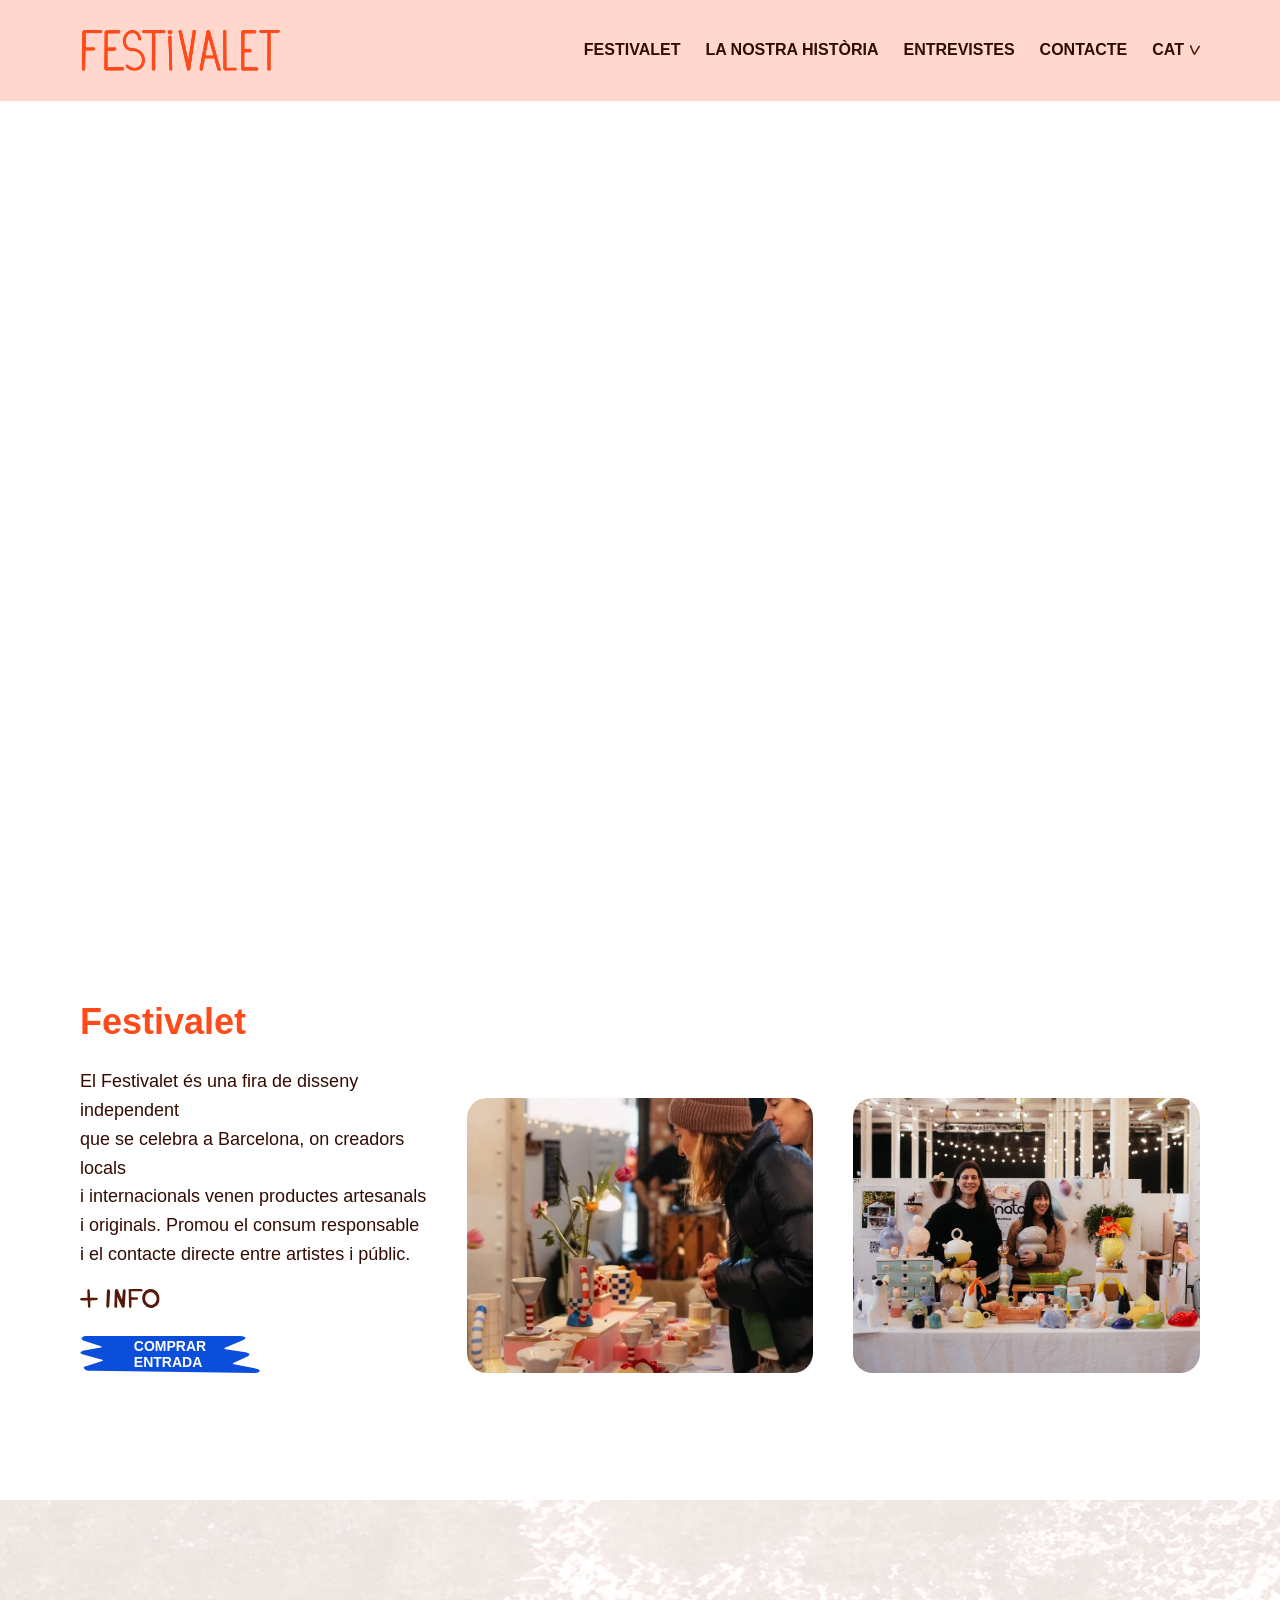
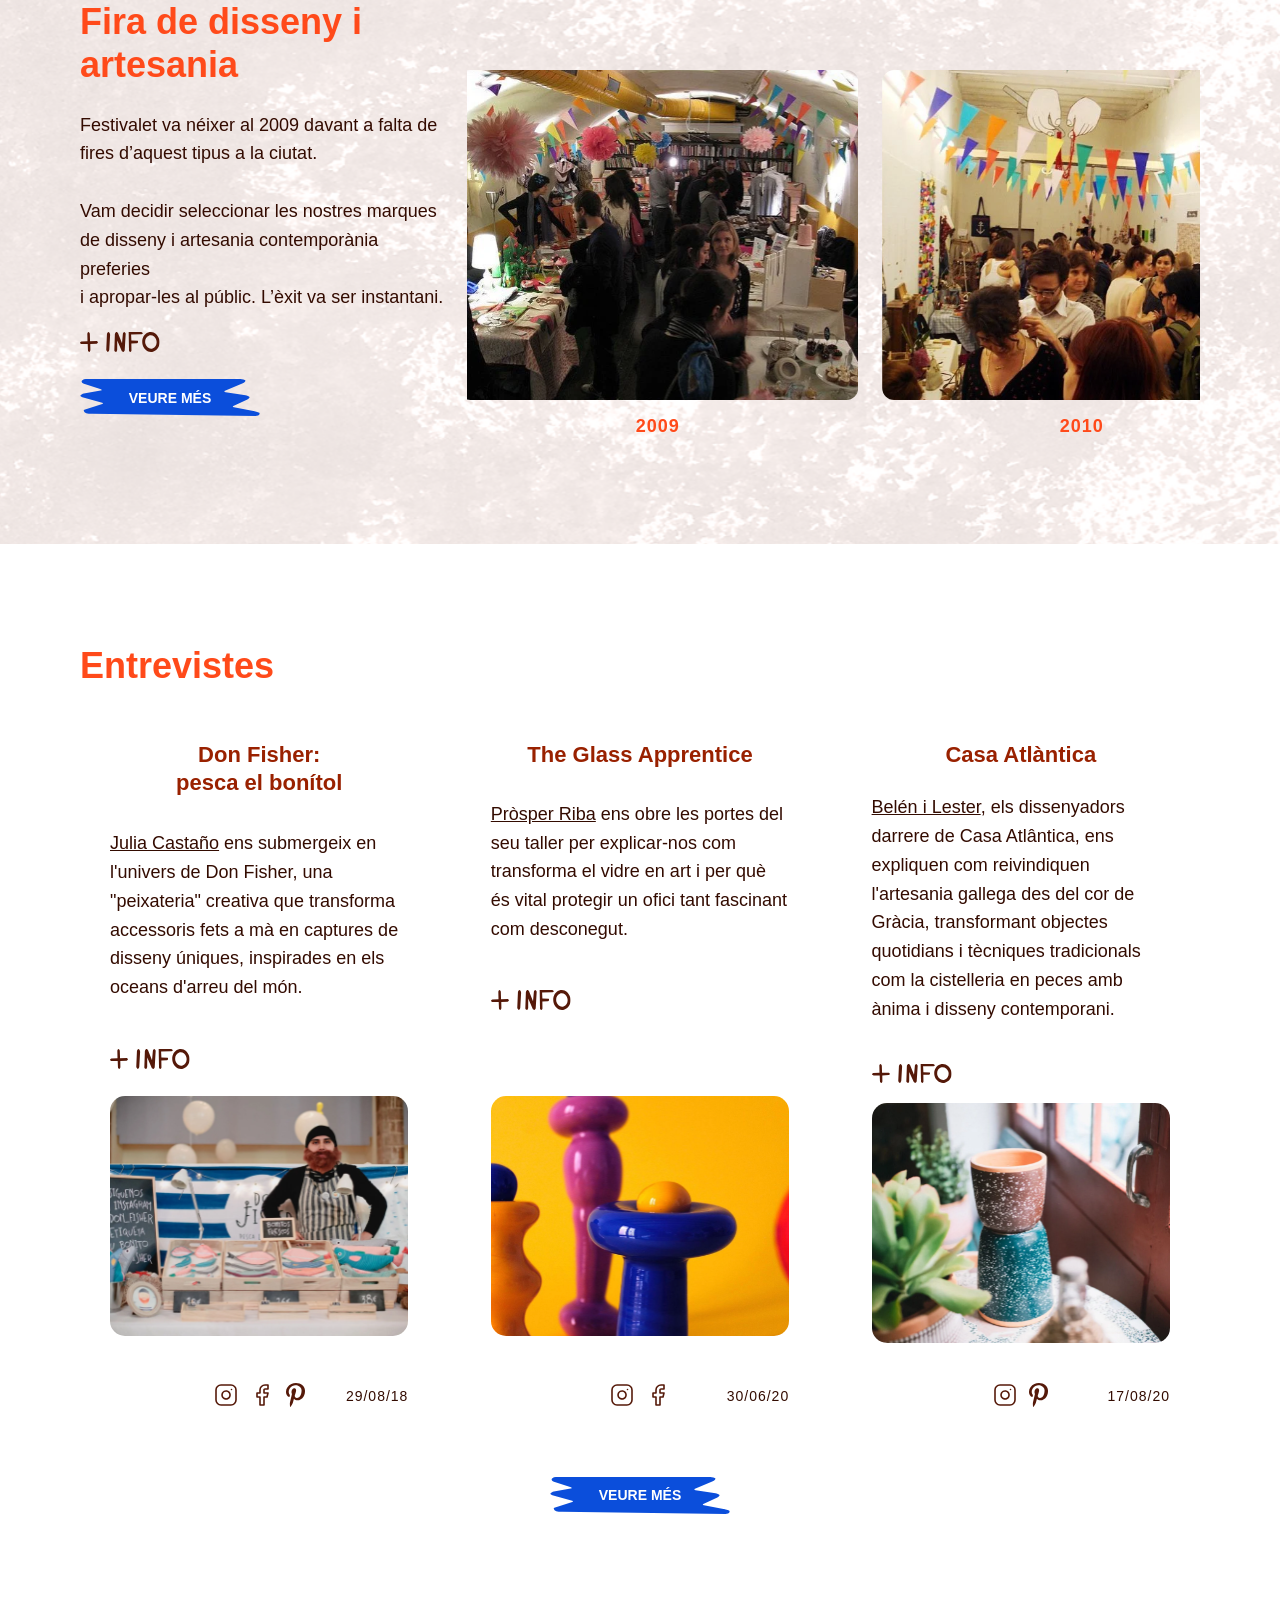
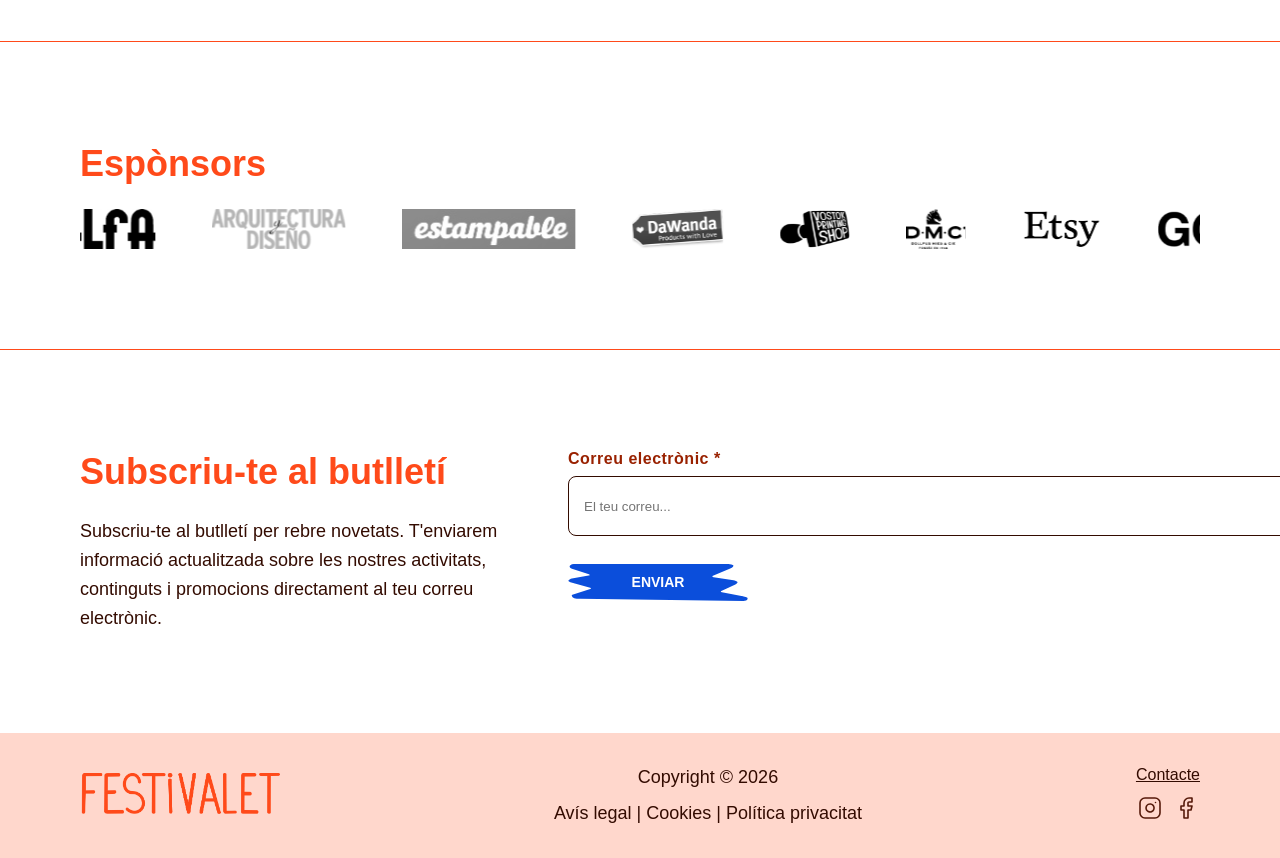
==== index.html @ 6e9b9a35 "web festivalet" ====
<!DOCTYPE html>
<html lang="ca">
   <head>
    <meta charset="UTF-8">
    <meta name="viewport" content="width=device-width, initial-scale=1.0">
    <meta name="description" content="Festivalet - Fira artesanal el 12 i 13 de desembre de 10h a 20h">
    <meta name="author" content="Carlota">
    <title>Festivalet I Del 12 i 13 de desembre de 10h a 20h </title>

    <link rel="icon" href="data:,">

    <link rel="canonical" href="https://www.festivalet.cat/">

    <meta property="og:title" content="Festivalet">

    <link rel="stylesheet" href="../css/home.css">
</head>

<body>

<!-- MENÚ -->
<header>

    <!-- LOGO -->
    <div class="logo">

        <a href="index.html">
            <img src="logo/logo.png" alt="Festivalet logo">
        </a>

    </div>

    <!-- NAV -->
    <nav>
        <!-- BOTÓ HAMBURGUESA -->
        <button class="menu-toggle">
            <span class="bar"></span>
            <span class="bar"></span>
            <span class="bar"></span>
        </button>
        <!-- MENÚ MÒBIL -->
        <div class="nav-mobil">
            <ul class="nav-list-mobil">
                <li>
                    <a href="html/festivalet.html">
                        FESTIVALET
                    </a>
                </li>
                <li>
                    <a href="html/historia.html">
                        LA NOSTRA HISTÒRIA
                    </a>
                </li>
                <li>
                    <a href="html/entrevistes.html">
                        ENTREVISTES
                    </a>
                </li>
                <li>
                    <a href="html/contacte.html">
                        CONTACTE
                    </a>
                </li>
            </ul>
        </div>

        <!-- MENÚ ORDINADOR -->
        <ul class="nav-list">
            <li>
                <a href="html/festivalet.html">
                    FESTIVALET
                </a>
            </li>
            <li>
                <a href="html/historia.html">
                    LA NOSTRA HISTÒRIA
                </a>
            </li>
            <li>
                <a href="html/entrevistes.html">
                    ENTREVISTES
                </a>
            </li>
            <li>
                <a href="html/contacte.html">
                    CONTACTE
                </a>
            </li>
            <!-- SELECTOR IDIOMA -->
            <li class="dropdown-idioma">
                <a href="javascript:void(0)" class="enllac-idioma">
                    CAT
                    <img
                        src="home/fletxa.svg"
                        class="mini-icona"
                        alt="Canviar idioma"
                    >
                </a>
                <ul class="submenu-idiomes">
                    <li>
                        <a href="html/index_es.html">
                            ESP
                        </a>
                    </li>
                    <li>
                        <a href="html/index_en.html">
                            ENG
                        </a>
                    </li>
                </ul>
            </li>
        </ul>
    </nav>
</header>

<!-- HERO -->

<section class="hero">
  <div class="video">
    <video autoplay muted loop playsinline>
      <source src="../video/ordinador.mp4" type="video/mp4">
    </video>
  </div>

  <div class="text-ordinador">
    <h1>Vine el 12 i 13 <br>de desembre <br>de 10 h a 20 h</h1>
  </div>
</section>


<!-- SECCIÓ FESTIVALET -->
<section class="festivalet">
    <div class="text">
        <h2>Festivalet</h2>
        <p>
            El Festivalet és una fira de disseny independent <br>que se celebra a Barcelona,
            on creadors locals <br>i internacionals venen productes artesanals <br>i originals.
            Promou el consum responsable <br>i el contacte directe entre artistes i públic.
        </p>
        
        <a href="historia.html">
            <img src="../icones/info.svg" alt="+ Info" class="info-icon">
        </a>
        
        <a href="entrevistes.html" class="btn-custom">
            COMPRAR <br>ENTRADA
        </a>
        
    </div>
    
    <div class="images js-festivalet-slider">
        <img src="../media/festivalet.svg" alt="Imatge 1">
        <img src="../media/festivalet_2.webp" alt="Imatge 2">
    </div>
</section>


<!-- /* HISTÒRIA */ -->

<section class="fira" style="background-image: url('../home/fons.png'); background-size: cover; background-position: center; background-repeat: no-repeat;">
    <div class="text">
        <h2>Fira de disseny i artesania</h2>

        <p>
        Festivalet va néixer al 2009 davant a falta de fires d’aquest tipus a la ciutat. 
        <br> <br>Vam decidir seleccionar les nostres marques <br>de disseny i artesania contemporània preferies
        <br>i apropar-les al públic. L’èxit va ser instantani.
        </p>

        <a href="historia.html">
            <img src="../icones/info.svg" alt="+ Info" class="info-icon">
        </a>
        
        <a href="entrevistes.html" class="btn-custom">
            VEURE MÉS
        </a>
    </div>

    <div class="images">
       <div class="fira-track">
        <figure>
            <img src="../historia/historia_1.svg">
            <figcaption>2009</figcaption>
        </figure>

        <figure>
            <img src="../historia/historia_2.svg">
            <figcaption>2010</figcaption>
        </figure>
        
        <figure>
            <img src="../historia/historia_3.svg">
            <figcaption>2011 — 2012</figcaption>
        </figure>
        
        <figure>
            <img src="../historia/historia_4.svg">
            <figcaption>2013</figcaption>
        </figure>
        
        <figure>
            <img src="../historia/historia_5.svg">
            <figcaption>2014 — 2015</figcaption>
        </figure>
        
         <figure>
            <img src="../historia/historia_6.svg">
            <figcaption>2016 — 2017</figcaption>
        </figure>
        <figure>
            <img src="../historia/historia_7.svg">
            <figcaption>2018</figcaption>
        </figure>
        <figure>
            <img src="../historia/historia_8.svg">
            <figcaption>2019</figcaption>
        </figure>
        <figure>
            <img src="../historia/historia_9.svg">
            <figcaption>2020 — 2023</figcaption>
        </figure>
        </div>
    </div>
</section>

<!-- ENTREVISTES -->
<section class="entrevistes">
    <h2>Entrevistes</h2>    
    <div class="cards-container">

        <article class="card">
            <sub class="year">Don Fisher: <br>pesca el bonítol</sub>
            <p><a href="https://don-fisher.com/es?srsltid=AfmBOoq7CBgdkfrNbg4PZojDFeu29qg-8HUx_3kTlOagucjtezflMll1" target="_blank" rel="noopener noreferrer">Julia Castaño</a> ens submergeix en l'univers de Don Fisher, una "peixateria" creativa que transforma accessoris fets a mà en captures de disseny úniques, inspirades en els oceans d'arreu del món.</p>
     
            <a href="error.html">
                <img src="../icones/info.svg" alt="+ Info" class="info-icon">
            </a>

            <img class="main-img" src="../entrevistes/imatge_1.svg" alt="Don Fisher">

            <div class="card-footer">
                <div class="social-icons">
                    <a href="https://www.instagram.com/don_fisher" target="_blank" rel="noopener noreferrer"><img src="../icones/instagram.svg" alt="Instagram"></a>
                    <a href="https://www.facebook.com/donfishershop" target="_blank" rel="noopener noreferrer"><img src="../icones/facebook.svg" alt="Facebook"></a>
                    <a href="https://es.pinterest.com/donfishershop/" target="_blank" rel="noopener noreferrer"><img src="../icones/pinterest.svg" alt="Pinterest"></a>
                </div>
                <span class="date">29/08/18</span>
            </div>
        </article>

        <article class="card card-mig">
            <sub class="year">The Glass Apprentice</sub>
            <p><a href="https://theglassapprentice.com/" target="_blank" rel="noopener noreferrer">Pròsper Riba</a> ens obre les portes del seu taller per explicar-nos com transforma el vidre en art i per què és vital protegir un ofici tant fascinant com desconegut.</p>
            
            <a href="error.html">
                <img src="../icones/info.svg" alt="+ Info" class="info-icon">
            </a>

            <img class="main-img" src="../entrevistes/imatge_2.svg" alt="The Glass Apprentice">
            
            <div class="card-footer">
                <div class="social-icons">
                    <a href="https://www.instagram.com/theglassapprentice/" target="_blank" rel="noopener noreferrer"><img src="../icones/instagram.svg" alt="Instagram"></a>
                    <a href="https://www.facebook.com/theglassapprentice" target="_blank" rel="noopener noreferrer"><img src="../icones/facebook.svg" alt="Facebook"></a>
                </div>
                <span class="date">30/06/20</span>
            </div>
        </article>

        <article class="card">
            <sub class="year">Casa Atlàntica</sub>
            <p><a href="https://casaatlantica.es/" target="_blank" rel="noopener noreferrer">Belén i Lester</a>, els dissenyadors darrere de Casa Atlântica, ens expliquen com reivindiquen l'artesania gallega des del cor de Gràcia, transformant objectes quotidians i tècniques tradicionals com la cistelleria en peces amb ànima i disseny contemporani.</p>
            
            <a href="error.html">
                <img src="../icones/info.svg" alt="+ Info" class="info-icon">
            </a>

            <img class="main-img" src="../entrevistes/imatge_3.svg" alt="Casa Atlàntica">
            
            <div class="card-footer">
                <div class="social-icons">
                    <a href="https://www.instagram.com/casaatlantica/" target="_blank" rel="noopener noreferrer"><img src="../icones/instagram.svg" alt="Instagram"></a>
                    <a href="https://es.pinterest.com/casa_atlantica/" target="_blank" rel="noopener noreferrer"><img src="../icones/pinterest.svg" alt="Pinterest"></a>
                </div>
                <span class="date">17/08/20</span>
            </div>
        </article>
        
    </div>
    
    <div class="carousel-dots"></div>
    
  <a href="entrevistes.html" class="wrapper-centrat boto-mig">
    VEURE MÉS
</a>

</section>


<!-- SPONSORS -->
<section class="sponsors">
    <h2>Espònsors</h2>
    <div class="sponsors-wrapper">
        <div class="logos">
            <img src="../esponsors/esponsors_1.svg">
            <img src="../esponsors/esponsors_2.svg">
            <img src="../esponsors/esponsors_3.svg">
            <img src="../esponsors/esponsors_4.svg">
            <img src="../esponsors/esponsors_5.svg">
            <img src="../esponsors/esponsors_6.svg">
            <img src="../esponsors/esponsors_7.svg">
            <img src="../esponsors/esponsors_8.svg">
            <img src="../esponsors/esponsors_9.svg">
            <img src="../esponsors/esponsors_10.svg">
            <img src="../esponsors/esponsors_11.svg">
            <img src="../esponsors/esponsors_12.svg">
            <img src="../esponsors/esponsors_13.svg">
            <img src="../esponsors/esponsors_14.svg">
            <img src="../esponsors/esponsors_15.svg">
            <img src="../esponsors/esponsors_16.svg">
            <img src="../esponsors/esponsors_17.svg">
        </div>
    </div>
</section>

<!-- NEWLETTER -->
<section class="newsletter">
    <div class="newsletter-left">
        <h2>Subscriu-te al butlletí</h2>
        <p>Subscriu-te al butlletí per rebre novetats. T'enviarem informació actualitzada sobre les nostres activitats, continguts i promocions directament al teu correu electrònic.</p>
    </div>
    
    <div class="newsletter-right">
        <form id="newsletterForm"> 
            <label for="emailInput">Correu electrònic *</label>
            <div class="form-row">
                <input type="email" id="emailInput" placeholder="El teu correu..." required>
                <button type="submit" class="btn-custom">ENVIAR</button>
            </div>
        </form>

        <p id="thankYouMessage" style="display:none;">
            Gràcies per subscriure-te!
        </p>
    </div>
</section>

<!-- FOTTER -->
<footer>
    <div class="footer-left">
        <a href="../index.html">
            <img src="../logo/logo.png" alt="Festivalet logo">
        </a>
    </div>

    <div class="footer-center">
        <p>Copyright © 2026</p>
        <p>
        <a href="error.html" class="footer-link">Avís legal</a> | 
        <a href="error.html" class="footer-link">Cookies</a> | 
        <a href="error.html" class="footer-link">Política privacitat</a>
    </p>
    </div>

    <div class="footer-right">
        <a href="contacte.html" class="footer-link">Contacte</a>
        <div class="social-icons">
            <a href="https://www.instagram.com/festivaletbcn/" target="_blank" rel="noopener noreferrer">
                <img src="../icones/instagram.svg" alt="Instagram">
            </a>
            <a href="https://www.facebook.com/festivalet" target="_blank" rel="noopener noreferrer">
                <img src="../icones/facebook.svg" alt="Facebook">
            </a>
        </div>
    </div>
</footer>
<script src="../jss/home.js"></script>
</body>
</html>
---- css/home.css ----
/* =========================================
   VARIABLES I CONFIGURACIÓ GENERAL
   ========================================= */
:root {
  --marro-fosc: #330B00;
  --taronja-viu: #FF4A1A;
  --blanc: #FFFFFF;
  --teula: #992100;
  --carn-clar: #FFD7CC;
  --blau-electric: #0B4EDB;
  --blau-clar: #CFDDFC;
}

* {
  margin: 0;
  padding: 0;
  box-sizing: border-box;
}

html,
body {
  width: 100%;
  overflow-x: hidden;
}

body {
  font-family: 'Montserrat', sans-serif;
}

.btn-custom {
  width: 180px;
  height: 52px;
  margin-top: 20px;
  margin-bottom: 20px;
  background-image: url("../icones/boto.svg");
  background-size: contain;
  background-position: center;
  background-repeat: no-repeat;
  border: none;
  background-color: transparent;
  display: flex;
  align-items: center;
  justify-content: center;
  color: white;
  font-size: 14px;
  font-weight: 700;
  text-decoration: none;
  cursor: pointer;
  transition: transform 0.3s ease,
              opacity 0.3s ease,
              filter 0.3s ease;
}

.info-icon {
  width: 80px;
  height: auto;
  margin-top: 20px;
  margin-bottom: 20px;
  display: block;
  cursor: pointer;
  transition: transform 0.3s ease,
              opacity 0.3s ease,
              filter 0.3s ease;
}

.info-icon:hover {
  transform: scale(1.05);
  opacity: 0.9;
}

.btn-custom,
.wrapper-centrat {
  width: 180px;
  height: 52px;
  margin-top: 20px;
  margin-bottom: 20px;
  background-image: url("../icones/boto.svg");
  background-size: contain;
  background-position: center;
  background-repeat: no-repeat;
  border: none;
  background-color: transparent;
  display: flex;
  align-items: center;
  justify-content: center;
  color: white;
  font-size: 14px;
  font-weight: 700;
  text-decoration: none;
  cursor: pointer;
  transition: transform 0.3s ease,
              opacity 0.3s ease,
              filter 0.3s ease;
}

.wrapper-centrat {
  margin-left: auto;
  margin-right: auto;
}

a {
  color: var(--marro-fosc);
  transition: color 0.3s ease;
}

a:hover {
  color: var(--taronja-viu);
}

/* =========================================
   MARGES GENERALS
   ========================================= */
section,
footer {
  padding-top: 100px;
  padding-bottom: 100px;
  padding-left: 80px;
  padding-right: 80px;
}

/* =========================================
   ESTILS TEXTOS GENERALS
   ========================================= */
h1 {
  color: var(--blanc);
  font-size: 100px;
  font-weight: 700;
  line-height: 1.1;
  margin-bottom: 24px;
  text-transform: lowercase !important;
}

h2 {
  color: var(--taronja-viu);
  font-size: 36px;
  font-weight: 600;
  margin-bottom: 24px;
  text-align: left;
  line-height: 1.2;
}

sub {
  color: var(--teula);
  font-size: 22px;
  font-weight: 600;
  margin-bottom: 24px;
  display: block;
  text-align: center;
  line-height: 1.3;
}

label {
  color: var(--teula);
  font-size: 16px;
  font-weight: 600;
  margin-bottom: 8px;
  display: block;
  letter-spacing: 0.5px;
}

p {
  color: var(--marro-fosc);
  font-size: 18px;
  font-weight: 400;
  margin-bottom: 20px;
  line-height: 1.6;
}

p:last-child,
h2:last-child {
  margin-bottom: 0;
}

.date,
figcaption {
  font-size: 16px;
  font-weight: 600;
  color: var(--taronja-viu);
  text-transform: uppercase;
  letter-spacing: 1px;
}

/* =========================================
   HEADER I NAVEGACIÓ
   ========================================= */
header {
  background-color: var(--carn-clar);
  display: flex;
  justify-content: space-between;
  align-items: center;
  padding: 30px 80px;
  position: fixed;
  top: 0;
  left: 0;
  width: 100%;
  z-index: 10000;
  box-sizing: border-box;
}

.logo a {
  display: block;
  text-decoration: none;
  border: none;
  outline: none;
}

.logo img {
  max-width: 200px;
  height: auto;
  display: block;
  cursor: pointer;
}

nav {
  position: relative;
  z-index: 10001;
}

nav ul,
.nav-list {
  display: flex;
  align-items: center;
  list-style: none;
}

nav ul li,
.nav-list li {
  margin-left: 25px;
  position: relative;
}

nav ul li a,
.nav-list li a {
  text-decoration: none;
  font-size: 16px;
  font-weight: 600;
  color: var(--marro-fosc);
  transition: color 0.3s ease;
  pointer-events: auto;
}

.nav-list li a:hover,
.nav-list li a.active {
  color: var(--blau-electric) !important;
}

.enllac-idioma {
  display: flex;
  align-items: center;
  cursor: pointer;
}

.mini-icona {
  width: 10px;
  margin-left: 6px;
  transition: transform 0.3s;
}

.submenu-idiomes {
  display: none;
  position: absolute;
  top: 100%;
  right: 0;
  background-color: var(--carn-clar);
  list-style: none;
  padding: 10px 0;
  min-width: 80px;
  border-radius: 4px;
  z-index: 10002;
}

.submenu-idiomes li a {
  padding: 8px 15px;
  display: block;
  text-decoration: none;
  color: inherit;
}

.submenu-idiomes li a:hover {
  color: var(--blau-electric);
}

.dropdown-idioma:hover .submenu-idiomes {
  display: block;
}

.dropdown-idioma:hover .mini-icona {
  transform: rotate(180deg);
}

.menu-toggle,
.nav-mobil {
  display: none;
}

/* =========================================
   HERO
   ========================================= */
.hero {
  position: relative;
  width: 100%;
  height: 100svh;
  overflow: hidden;
  padding: 0 !important;
}

.video {
  position: absolute;
  inset: 0;
  z-index: 1;
}

.video video {
  width: 100%;
  height: 100%;
  object-fit: cover;
  display: block;
}

.text-ordinador {
  position: absolute;
  inset: 0;
  z-index: 2;
  pointer-events: none;
  display: flex;
  align-items: center;
  justify-content: center;
  text-align: center;
  padding: 0 20px;
}

.text-ordinador h1 {
  color: white;
  font-size: 5rem;
  font-weight: 800;
  line-height: 1.1;
  margin: 0;
  text-transform: none !important;
}

/* =========================================
   MOBILE 430px
   ========================================= */

@media (max-width: 430px) {
  .text-ordinador h1 {
    font-size: 2rem !important;
    line-height: 1.2 !important;
  }
}

/* =========================================
   FESTIVALET
   ========================================= */
.festivalet {
  display: grid;
  grid-template-columns: repeat(3, 1fr);
  gap: 40px;
  align-items: center;
}

.festivalet .images {
  display: contents;
}

.festivalet .images img {
  width: 100%;
  height: 275px;
  object-fit: cover;
  border-radius: 20px;
  margin-top: 70px;
}

/* =========================================
   FIRA
   ========================================= */
.fira {
  display: grid;
  grid-template-columns: 1fr 2fr;
  gap: 20px;
}

.fira .images {
  overflow: hidden;
  width: 100%;
  margin-top: 70px;
}

.fira-track {
  display: flex;
  gap: 24px;
  width: max-content;
}

.fira-track figure {
  flex: 0 0 400px;
}

.fira-track figcaption {
  text-align: center;
  margin-top: 12px;
  color: var(--taronja-viu);
  font-size: 18px;
  font-weight: 600;
}

.fira-track img {
  width: 100%;
  height: 330px;
  object-fit: cover;
  border-radius: 12px;
}

/* =========================================
   ENTREVISTES
   ========================================= */
.cards-container {
  display: flex;
  justify-content: space-between;
  gap: 20px;
  align-items: stretch;
}

.card {
  background-image: url('../entrevistes/grafica.svg');
  background-size: cover;
  padding: 30px;
  border-radius: 20px;
  width: 32%;
  display: flex;
  flex-direction: column;
  justify-content: space-between;
  text-decoration: none;
  color: var(--marro-fosc);
  min-height: 100%;
}

.main-img {
  width: 100%;
  height: 240px;
  object-fit: cover;
  border-radius: 15px;
  margin-bottom: 40px;
}

.card-mig .main-img {
  margin-top: 60px;
}

.date {
  color: var(--marro-fosc);
  font-size: 14px;
  font-weight: 400;
  text-align: right;
  margin-top: -23px;
  margin-bottom: 15px;
  display: block;
}

/* =========================================
   SPONSORS
   ========================================= */
.sponsors {
  border-top: 1px solid var(--taronja-viu);
}

.sponsors-wrapper {
  overflow: hidden;
}

.logos {
  display: flex;
  gap: 56px;
  width: max-content;
}

.logos img {
  height: 40px;
}

@keyframes sponsors-scroll {
  from {
    transform: translateX(0);
  }

  to {
    transform: translateX(-50%);
  }
}

/* =========================================
   NEWSLETTER
   ========================================= */
.newsletter {
  display: flex;
  gap: 40px;

  border-top: 1px solid var(--taronja-viu);
}

.newsletter-left {
  flex: 0 0 40%;
}

.newsletter-right {
  flex: 1;
  max-width: 500px;
}

.newsletter-right input {
  width: 174%;
  height: 60px;

  border: 1px solid var(--marro-fosc);
  border-radius: 8px;

  padding: 0 15px;
}

/* =========================================
   FOOTER
   ========================================= */
footer {
  background-color: var(--carn-clar);
  display: flex;
  justify-content: space-between;
  align-items: center;
  padding: 30px 80px;
}

.footer-left img {
  width: 200px;
  height: auto;
}

.footer-center {
  display: flex;
  flex-direction: column;
  align-items: center;
  justify-content: center;
  text-align: center;
  gap: 8px;
}

.footer-center p {
  margin: 0;
}

.footer-center a {
  color: var(--marro-fosc);
  text-decoration: none;
  transition: color 0.3s ease;
}

.footer-center a:hover {
  color: var(--taronja-viu);
}

.footer-right {
  display: flex;
  flex-direction: column;
  align-items: center;
  justify-content: center;
  gap: 12px;
  text-align: center;
}

.social-icons {
  display: flex;
  align-items: center;
  justify-content: center;
  gap: 12px;
}


/* =========================================
   VERSIÓ TAULETA — 1024px
   ========================================= */
@media screen and (max-width: 1024px) and (min-width: 431px) {

/* --- MARGE LATERAL GLOBAL --- */

  header,
  section,
  footer,
  .hero,
  .history-section,
  .festivalet,
  .festivalet-entrada,
  .festivalet-participants,
  .fira,
  .entrevistes,
  .ubicacio-transport,
  .festivalet-gastronomia,
  .allotjaments-section,
  .faqs-section,
  .footer {
    padding-left: 40px !important;
    padding-right: 40px !important;
    margin-left: 0;
    margin-right: 0;
    box-sizing: border-box;
}

  /* =========================================
   ESPAI ENTRE SECCIONS
   ========================================= */

  .hero,
  .festivalet,
  .fira,
  .history-section,
  .festivalet-entrada,
  .festivalet-participants,
  .ubicacio-transport,
  .festivalet-gastronomia,
  .allotjaments-section,
  .faqs-section,
  header,
  .footer {
    margin-bottom: 50px !important;
  }

  /* MENYS ESPAI */
  .entrevistes {
    margin-bottom: 0 !important;
  }

  .sponsors {
    margin-top: 0 !important;
    padding-top: 20px !important;
    padding-bottom: 20px !important;
  }

  .entrevistes {
    margin-bottom: 5px !important;
  }
  
  .sponsors {
    margin-top: 0 !important;
    overflow: hidden;
    border-top: 1px solid var(--taronja-viu);   
    padding-top: 20px !important;
    padding-bottom: 20px !important;
  }
  
  .entrevistes {
    margin-bottom: 0 !important;
  }
  
  /* --- HEADER TAULETA --- */

  header {
    display: flex;
    justify-content: space-between;
    align-items: center;
    height: 70px;
    width: 100%;
    padding-left: 40px !important;
    padding-right: 40px !important;
    position: fixed;
    top: 0;
    left: 0;
    background-color: var(--carn-clar);
    z-index: 2001;
    box-sizing: border-box;
  }

  .logo img {
    width: clamp(150px, 18vw, 190px);
    max-width: 190px;
    height: auto;
  }

  .nav-list {
    display: flex !important;
    align-items: center;
    justify-content: flex-end;
    gap: clamp(10px, 2vw, 22px);
    list-style: none;
    margin: 0;
    padding: 0;
  }

  .nav-list li {
    margin: 0;
  }

  .nav-list li a {
    font-size: clamp(11px, 1.3vw, 13px);
    text-decoration: none;
    color: var(--marro-fosc);
    font-weight: 600;
    text-transform: uppercase;
  }
  
  .menu-toggle,
  .nav-mobil {
    display: none !important;
  }
  
  /* --- Festivalet --- */
  .festivalet {
    display: grid !important;
    grid-template-columns: repeat(2, 1fr);
    gap: 30px;
    align-items: start;
    position: relative;
  }

  .festivalet .text {
    width: 100%;
  }

  .festivalet .images {
    display: flex !important;
    overflow-x: auto;
    gap: 12px;
    padding-bottom: 38px;
    scrollbar-width: none;
  }

  .festivalet .images::-webkit-scrollbar {
    display: none;
  }

  .festivalet .images img {
    flex: 0 0 100%;
    width: 100%;
    min-width: 100%;
    max-width: 100%;
    height: 380px;
    object-fit: cover;
    border-radius: 28px;
    scroll-snap-align: center;
  }

  .festivalet::after {
    content: "";
    position: absolute;
    bottom: 85px !important;
    right: 22%;
    width: 60px;
    height: 12px;
    background-image:
      radial-gradient(circle, var(--taronja-viu) 5px, transparent 6px),
      radial-gradient(circle, var(--carn-clar) 5px, transparent 6px);
    background-position: 15px center, 35px center;
    background-repeat: no-repeat;
    background-size: 12px 12px;
  }
  
  .festivalet.imatge-dos-activa::after {
  background-image:
    radial-gradient(circle, var(--carn-clar) 5px, transparent 6px),
    radial-gradient(circle, var(--taronja-viu) 5px, transparent 6px);
  }

  /* --- Fira --- */
  
  .fira {
    grid-template-columns: minmax(260px, 1fr) minmax(0, 2fr);
    gap: clamp(20px, 4vw, 40px);
  }

  .fira .images {
    margin-top: 70px;
  }

  .fira-track {
    gap: clamp(14px, 2vw, 24px);
    overflow-x: auto;
    scrollbar-width: none;
  }

  .fira-track img {
    width: 100%;
    height: clamp(270px, 38vw, 440px);
    border-radius: 20px;
    object-fit: cover;
  }
  
  figcaption {
    font-size: clamp(15px, 1.5vw, 18px);
  }
  
  .timeline-grid {
    padding-left: 0;
    padding-right: 0;
  } 
  
  .fira .text h2 {
  max-width: 280px !important;
  width: 280px !important;

  white-space: nowrap;
  line-height: 1.15;
}

  
  /* --- Entrevistes --- */
  .entrevistes {
    display: flex !important;
    flex-direction: column;
    align-items: center;
  }

  .entrevistes h2 {
    align-self: flex-start;
  }

  .cards-container {
    display: flex !important;
    flex-direction: row;
    gap: 20px;
    overflow-x: auto;
    scroll-snap-type: x mandatory;
    width: 100%;
    scrollbar-width: none;
  }

  .cards-container::-webkit-scrollbar {
    display: none;
  }

  .card {
    flex: 0 0 calc(50% - 10px);
    width: auto;
    padding: 24px;
    scroll-snap-align: start;
  }

  .main-img {
    width: 100%;
    height: 260px;
    object-fit: cover;
    border-radius: 24px;
  }

  .card p {
    font-size: 15px;
    line-height: 24px;
  }
  
  .cards-container {
    margin-bottom: 10px;
  }
  
  .cards-container {
    width: 100%;
  }

  /* =========================================
     NEWSLETTER
     ========================================= */

  .newsletter {
    display: flex !important;
    flex-direction: column !important;
    gap: 40px;
    padding-top: 50px;
    padding-bottom: 50px !important;
  }

  .newsletter-left,
  .newsletter-right {
    width: 100%;
    max-width: 100%;
  }

  .newsletter-right {
    margin-top: 0;
  }

  .newsletter-right input {
    width: 100%;
  }

  /* --- Botons --- */
  .btn-custom,
  .wrapper-centrat {
    width: 220px;
    height: 65px;
  }

  .btn-custom:hover,
  .wrapper-centrat:hover {
    filter: brightness(1.1);
  }

  .info-icon:hover {
    transform: scale(1.08);
  }
}

/* =========================================
   VERSIÓ MÒBIL — FINS A 430px
   ========================================= */
@media screen and (max-width: 430px) {

  /* --- Generals --- */
  *,
  *::before,
  *::after {
    box-sizing: border-box !important;
  }

  header,
  section,
  .festivalet,
  .fira,
  .entrevistes,
  .newsletter,
  .entitat-section,
  .collaboracions,
  .history-section {
    padding-left: 20px !important;
    padding-right: 20px !important;
    width: 100% !important;
  }

  /* Mateix espai entre seccions */
  section,
  .festivalet,
  .fira,
  .entrevistes,
  .newsletter,
  .sponsors,
  .entitat-section,
  .collaboracions,
  .history-section {
    margin-bottom: 80px !important;
  }
  
  .entrevistes,
  .sponsors,
  .festivalet,
  .history-section {
    padding-bottom: 10px !important;
  }
  
  .entrevistes,
  .sponsors {
    padding-top: 10px !important;
    padding-bottom: 10px !important;
  }
  
  h1 {
    font-size: 48px;
    line-height: 1.1 !important;
    margin-bottom: 10px;
    font-family: 'Montserrat', sans-serif;
  }

  h2 {
    font-size: 28px;
    line-height: 1.2;
    margin-bottom: 15px;
    font-family: 'Montserrat', sans-serif;
  }

  p {
    font-size: 16px;
    line-height: 1.6;
    font-family: 'Montserrat', sans-serif;
  }

  sub {
    display: block;
    color: var(--teula);
    font-size: 20px;
    font-weight: 600;
    line-height: 1.2;
    text-align: center;
    margin-bottom: 20px;
    padding: 0;
    font-family: 'Montserrat', sans-serif;
  }

  label {
    display: block;
    color: var(--teula);
    font-size: 15px;
    font-weight: 600;
    line-height: 1.4;
    letter-spacing: 0.3px;
    margin-bottom: 6px;
    padding: 0;
    font-family: 'Montserrat', sans-serif;
  }

  /* --- Header --- */
  
  header {
    display: flex !important;
    justify-content: space-between;
    align-items: center;
    height: 65px;
    width: 100% !important;
    padding: 0 20px !important;
    position: fixed;
    top: 0;
    left: 0;
    background-color: var(--carn-clar);
    z-index: 2001;
  }

  .logo img {
    width: 150px;
    max-width: 150px;
  }

  .nav-list {
    display: none !important;
  }

  .menu-toggle {
    display: flex !important;
    flex-direction: column;
    justify-content: space-between;
    width: 25px;
    height: 18px;
    background: transparent;
    border: none;
    cursor: pointer;
    padding: 0;
    position: relative;
    z-index: 2005;
  }

  .menu-toggle .bar {
    display: block;
    width: 100%;
    height: 2px;
    background-color: var(--marro-fosc);
    border-radius: 5px;
    transition: all 0.3s ease-in-out;
  }

  .menu-toggle.active .bar:nth-child(1) {
    transform: translateY(8px) rotate(45deg);
  }

  .menu-toggle.active .bar:nth-child(2) {
    opacity: 0;
  }

  .menu-toggle.active .bar:nth-child(3) {
    transform: translateY(-8px) rotate(-45deg);
  }

  .nav-mobil {
    position: fixed;
    top: 65px;
    left: 0;
    width: 100%;
    background-color: var(--carn-clar);
    display: flex !important;
    flex-direction: column;
    align-items: center;
    max-height: 0;
    overflow: hidden;
    opacity: 0;
    transition: max-height 0.5s ease-in-out, opacity 0.3s ease;
    pointer-events: none;
    z-index: 2000;
  }

  .nav-mobil.active {
    max-height: 500px;
    opacity: 1;
    pointer-events: auto;
    padding: 40px 0;
    border-bottom-left-radius: 24px;
    border-bottom-right-radius: 24px;
  }

  .nav-list-mobil {
    list-style: none;
    padding: 0;
    margin: 0;
    display: flex;
    flex-direction: column;
    gap: 30px;
    text-align: center;
  }

  .nav-list-mobil li a,
  .nav-list-mobil li a:visited,
  .nav-list-mobil li a:link {
    display: block;
    text-decoration: none;
    color: var(--marro-fosc) !important;
    font-size: 18px;
    font-weight: 600;
    text-transform: uppercase;
    transition: color 0.3s ease, transform 0.3s ease;
    transform: scale(1);
  }

  /* --- Festivalet --- */
  
  .festivalet h2,
  .festivalet p,
  .festivalet .btn-custom,
  .festivalet .btn-info-text {
    margin-bottom: 10px !important;
    margin-top: 0 !important;
  }

  .festivalet .btn-info-text {
    margin-top: -20px !important;
  }

  .festivalet .images,
  .festivalet .js-festivalet-slider {
    margin-top: -60px !important;
  }
  
  .festivalet {
    display: flex !important;
    flex-direction: column !important;
    padding-top: 5px !important;
    margin-top: 0 !important;
    position: relative;
    gap: 20px !important;
  }

  .festivalet .text {
    width: 100%;
  }

  .festivalet .images,
  .festivalet .js-festivalet-slider {
    display: flex !important;
    flex-direction: row !important;
    overflow-x: auto !important;
    scroll-snap-type: x mandatory;
    gap: 5px;
    width: 100%;
    margin-top: 0;
    scrollbar-width: none;
  }

  .festivalet .images::-webkit-scrollbar,
  .festivalet .js-festivalet-slider::-webkit-scrollbar {
    display: none;
  }

  .festivalet .images img,
  .festivalet .js-festivalet-slider img {
    flex: 0 0 100% !important;
    scroll-snap-align: center;
    height: 220px !important;
    object-fit: cover;
    border-radius: 15px;
  }

  .festivalet::after {
    content: "";
    display: block;
    width: 60px;
    height: 12px;
    margin: 5px auto 0 auto;
    background-image:
      radial-gradient(circle, var(--taronja-viu) 5px, transparent 6px),
      radial-gradient(circle, var(--carn-clar) 5px, transparent 6px);
    background-position: 15px center, 35px center;
    background-repeat: no-repeat;
    background-size: 12px 12px;
    transition: 0.3s;
  }

  .festivalet.imatge-dos-activa::after {
    background-image:
      radial-gradient(circle, var(--carn-clar) 5px, transparent 6px),
      radial-gradient(circle, var(--taronja-viu) 5px, transparent 6px);
  }

  /* --- Fira --- */
  .fira {
    display: grid !important;
    grid-template-columns: 1fr;
    gap: 30px;
    padding-top: 40px !important;
    padding-bottom: 40px !important;
  }

  .fira .images {
    width: 100%;
    margin-top: 0;
    overflow: hidden;
  }

  .fira-track {
    display: flex;
    gap: 16px;
    overflow-x: auto;
    scrollbar-width: none;
  }

  .fira-track::-webkit-scrollbar {
    display: none;
  }

  .fira-track figure {
    flex: 0 0 280px;
  }

  .fira-track img {
    height: 240px;
  }

  figcaption {
    font-size: 15px;
  }

  /* --- Entrevistes --- */
  .entrevistes {
    display: flex !important;
    flex-direction: column;
    align-items: center;
    padding-top: 40px !important;
    gap: 0;
  }

  .entrevistes h2 {
    align-self: flex-start;
    margin-bottom: 10px;
  }

  .carousel-container {
    width: 100%;
    display: flex;
    flex-direction: column;
    align-items: center;
  }

  .entrevistes .cards-container {
    display: flex;
    flex-direction: row;
    gap: 15px;
    overflow-x: auto;
    scroll-snap-type: x mandatory;
    scrollbar-width: none;
    width: 100%;
    margin-bottom: 30px;
  }

  .entrevistes .cards-container::-webkit-scrollbar {
    display: none;
  }

  .entrevistes .card {
    flex: 0 0 100%;
    width: 100%;
    scroll-snap-align: start;
    padding: 20px;
  }

  .entrevistes .main-img {
    width: 100%;
    height: 250px;
    object-fit: cover;
    border-radius: 30px;
  }

  .carousel-dots {
    display: block;
    width: 80px;
    height: 12px;
    margin: 10px auto 5px auto;
    background-repeat: no-repeat;
    background-size: 12px 12px;
    background-image:
      radial-gradient(circle, var(--taronja-viu) 5px, transparent 6px),
      radial-gradient(circle, var(--carn-clar) 5px, transparent 6px),
      radial-gradient(circle, var(--carn-clar) 5px, transparent 6px);
    background-position: 10px center, 35px center, 60px center;
  }

  .entrevistes.punt-2 .carousel-dots {
    background-image:
      radial-gradient(circle, var(--carn-clar) 5px, transparent 6px),
      radial-gradient(circle, var(--taronja-viu) 5px, transparent 6px),
      radial-gradient(circle, var(--carn-clar) 5px, transparent 6px);
  }

  .entrevistes.punt-3 .carousel-dots {
    background-image:
      radial-gradient(circle, var(--carn-clar) 5px, transparent 6px),
      radial-gradient(circle, var(--carn-clar) 5px, transparent 6px),
      radial-gradient(circle, var(--taronja-viu) 5px, transparent 6px);
  }

    /* =========================================
     SPONSORS
     ========================================= */

  .sponsors {
    padding-top: 20px;
    padding-bottom: 10px !important; 
    margin-bottom: 20px !important; 
  }

  .logos {
    display: flex;
    flex-wrap: wrap;
    justify-content: center;
    gap: 30px;
  }

  .logos img {
    height: 28px;
    width: auto;
    object-fit: contain;
  }

    /* --- NEWSLETTER --- */
  
  .newsletter {
    display: flex !important;
    flex-direction: column !important;
    gap: 30px;
    padding-top: 50px;
    padding-bottom: 0 !important; 
    margin-bottom: 30px !important; 
  }

  .newsletter-left,
  .newsletter-right {
    width: 100%;
    max-width: 100%;
  }

  .newsletter-right {
    margin-top: 0;
  }
  
  .newsletter-form-group {
    display: flex;
    flex-direction: column;
    gap: 15px;
  }

  .newsletter-right input {
    width: 100%;
    height: 60px;
    border: 1px solid var(--marro-fosc);
  }
  
  .veure {
    width: 100%;
    min-width: unset;
    text-align: center;
  }
  
  .btn-custom {
    width: 220px !important; 
    margin-left: 0 !important; 
    margin-right: auto !important; 
  }
  
  /* --- Botons i +info --- */
  .btn-custom,
  .wrapper-centrat {
    width: 220px !important;
    height: 65px !important;
    cursor: pointer !important;
    pointer-events: auto !important;
    transition:
      transform 0.25s ease,
      opacity 0.25s ease,
      filter 0.25s ease !important;
  }

.btn-custom {
  margin-left: 0 !important;
  margin-right: auto !important;
}

  .wrapper-centrat {
    display: flex !important;
    justify-content: center;
    align-items: center;
    text-decoration: none !important;
    font-weight: bold;
    font-size: 14px;
    padding: 0 !important;
    margin-top: 20px;
    position: relative;
    z-index: 10;
  }
  
  a:has(.info-icon) {
    display: inline-block !important;
    cursor: pointer !important;
    pointer-events: auto !important;
  }

  .info-icon {
    cursor: pointer !important;
    pointer-events: auto !important;
    transition:
      transform 0.25s ease,
      opacity 0.25s ease,
      filter 0.25s ease !important;
  }

  /* --- EFECTE TOUCH REAL --- */
  .btn-custom,
  .wrapper-centrat {
    filter: brightness(1.1);
  }

  .nav-list-mobil li a {
    color: var(--blau-electric) !important;
    transform: scale(1.05);
  }

  .info-icon:hover {
  filter: brightness(1.3);
  opacity: 0.75;
  transform: scale(1.12);
}
  
  /* --- Footer --- */
  footer {
    flex-direction: column;
    gap: 30px;
    text-align: center;
  }

  .footer-left img {
    margin: 0 auto;
    width: 150px;
  }

  .footer-center,
  .footer-right {
    align-items: center;
  }
}
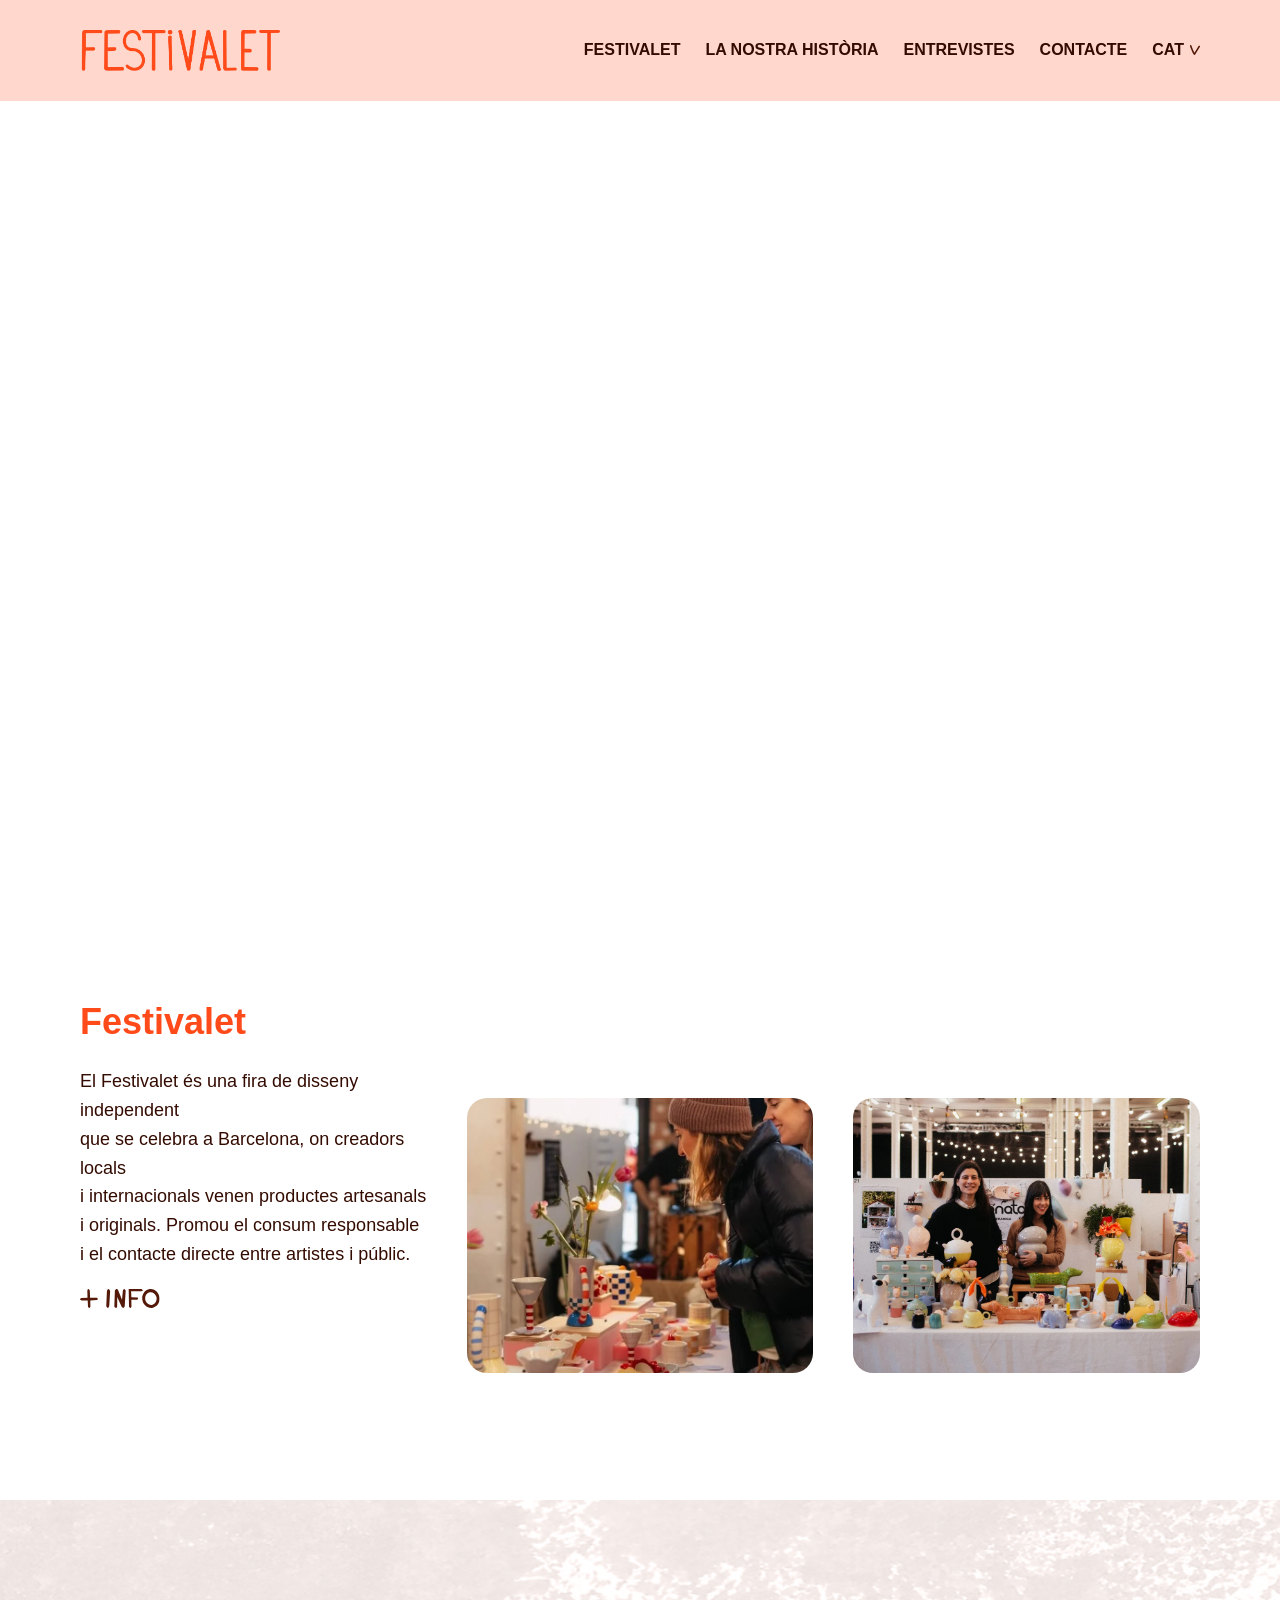
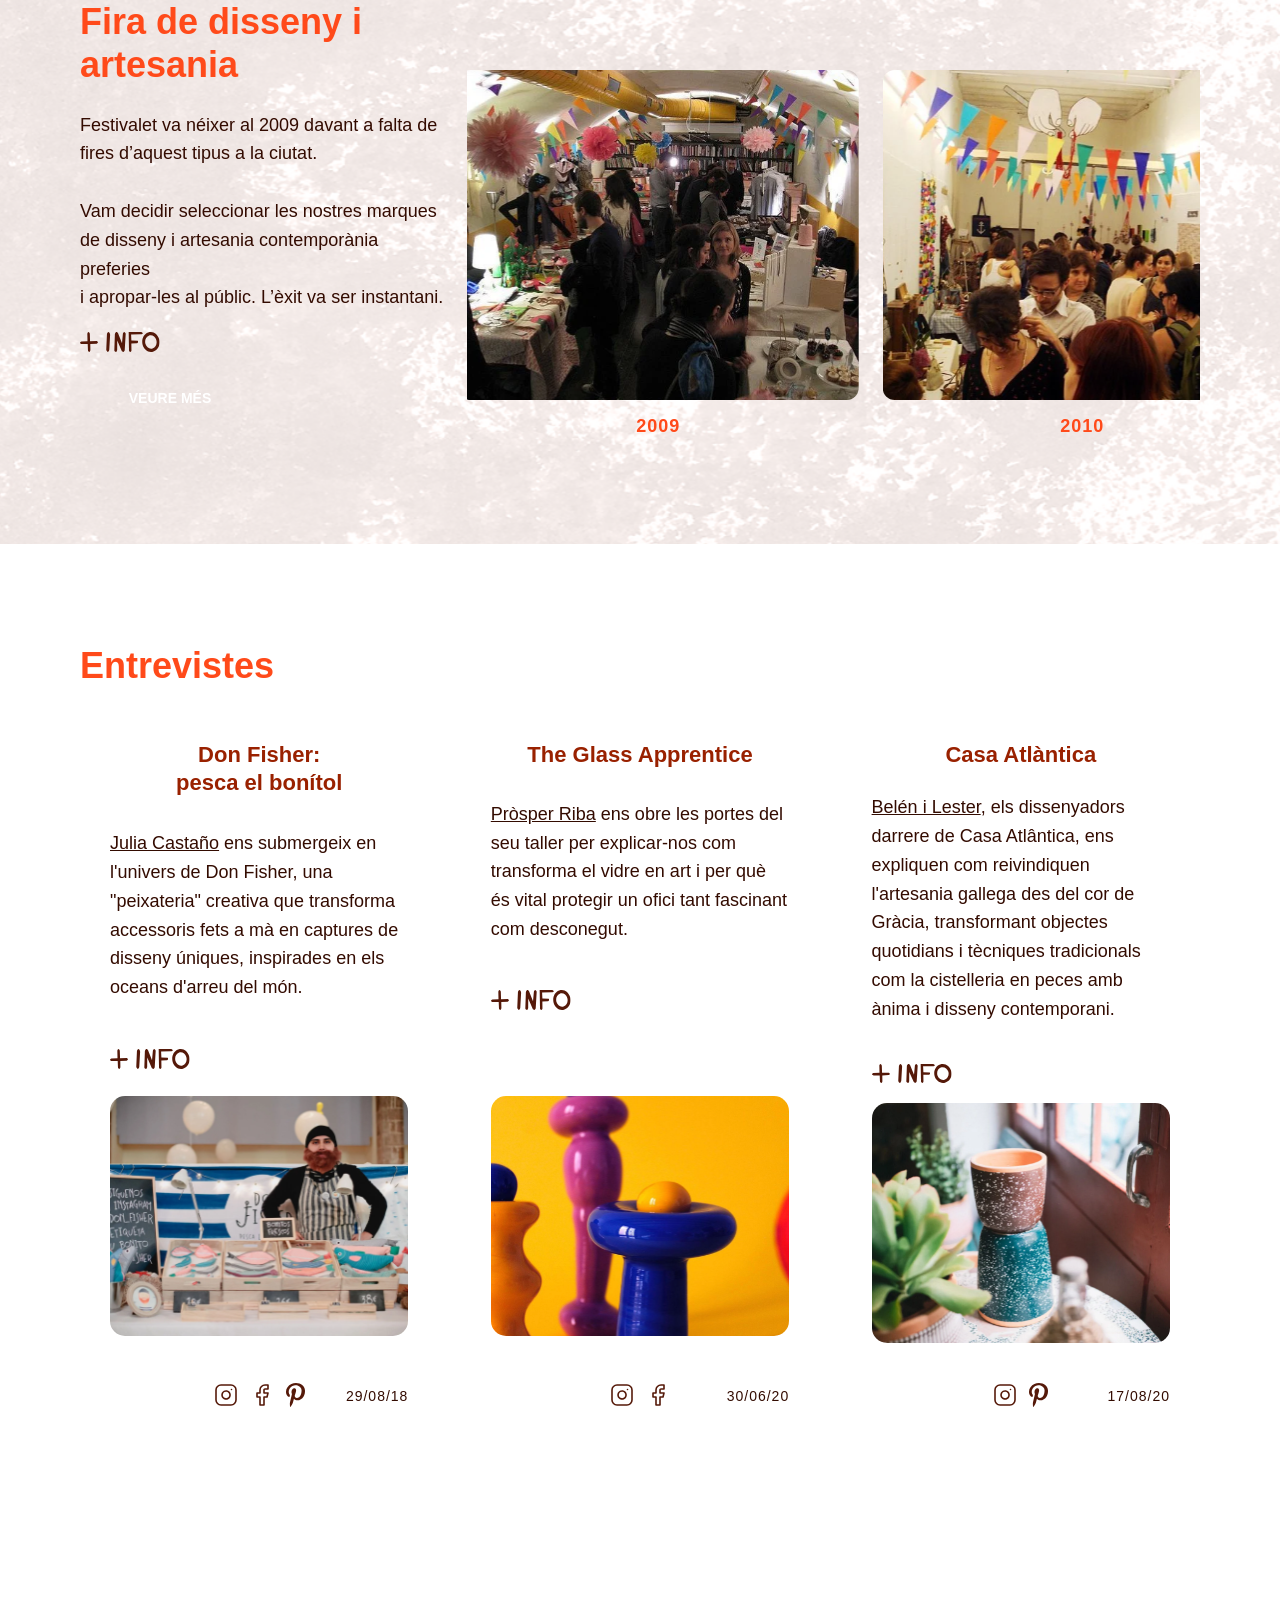
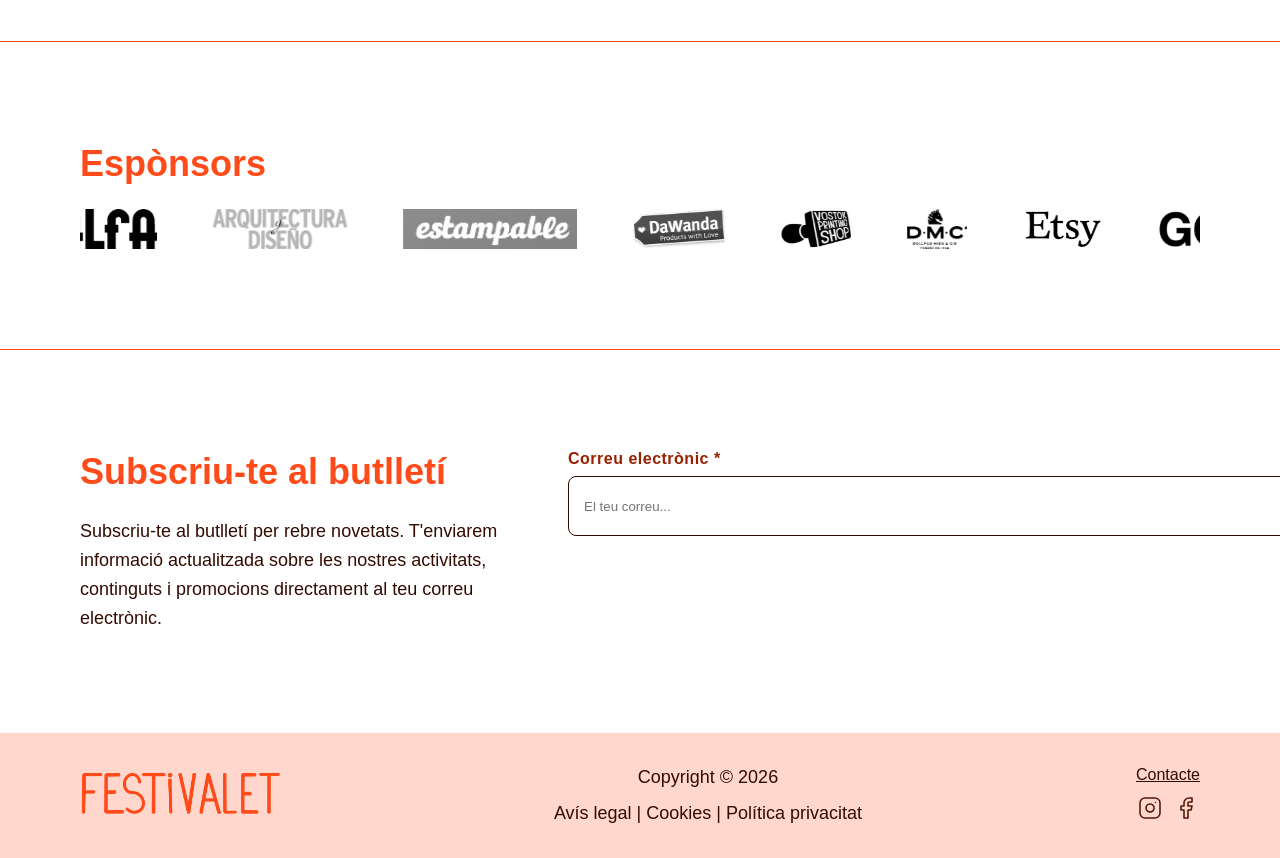
==== commit 9b60a7bb: "web festivalet" ====
--- a/index.html
+++ b/index.html
@@ -13,7 +13,7 @@
 
     <meta property="og:title" content="Festivalet">
 
-    <link rel="stylesheet" href="../css/home.css">
+    <link rel="stylesheet" href="css/home.css">
 </head>
 
 <body>
@@ -118,7 +118,7 @@
 <section class="hero">
   <div class="video">
     <video autoplay muted loop playsinline>
-      <source src="../video/ordinador.mp4" type="video/mp4">
+      <source src="video/ordinador.mp4" type="video/mp4">
     </video>
   </div>
 
@@ -139,7 +139,7 @@
         </p>
         
         <a href="historia.html">
-            <img src="../icones/info.svg" alt="+ Info" class="info-icon">
+            <img src="icones/info.svg" alt="+ Info" class="info-icon">
         </a>
         
         <a href="entrevistes.html" class="btn-custom">
@@ -149,8 +149,8 @@
     </div>
     
     <div class="images js-festivalet-slider">
-        <img src="../media/festivalet.svg" alt="Imatge 1">
-        <img src="../media/festivalet_2.webp" alt="Imatge 2">
+        <img src="media/festivalet.svg" alt="Imatge 1">
+        <img src="media/festivalet_2.webp" alt="Imatge 2">
     </div>
 </section>
 
@@ -169,7 +169,7 @@
         </p>
 
         <a href="historia.html">
-            <img src="../icones/info.svg" alt="+ Info" class="info-icon">
+            <img src="icones/info.svg" alt="+ Info" class="info-icon">
         </a>
         
         <a href="entrevistes.html" class="btn-custom">
@@ -180,44 +180,44 @@
     <div class="images">
        <div class="fira-track">
         <figure>
-            <img src="../historia/historia_1.svg">
+            <img src="historia/historia_1.svg">
             <figcaption>2009</figcaption>
         </figure>
 
         <figure>
-            <img src="../historia/historia_2.svg">
+            <img src="historia/historia_2.svg">
             <figcaption>2010</figcaption>
         </figure>
         
         <figure>
-            <img src="../historia/historia_3.svg">
+            <img src="historia/historia_3.svg">
             <figcaption>2011 — 2012</figcaption>
         </figure>
         
         <figure>
-            <img src="../historia/historia_4.svg">
+            <img src="historia/historia_4.svg">
             <figcaption>2013</figcaption>
         </figure>
         
         <figure>
-            <img src="../historia/historia_5.svg">
+            <img src="historia/historia_5.svg">
             <figcaption>2014 — 2015</figcaption>
         </figure>
         
          <figure>
-            <img src="../historia/historia_6.svg">
+            <img src="historia/historia_6.svg">
             <figcaption>2016 — 2017</figcaption>
         </figure>
         <figure>
-            <img src="../historia/historia_7.svg">
+            <img src="historia/historia_7.svg">
             <figcaption>2018</figcaption>
         </figure>
         <figure>
-            <img src="../historia/historia_8.svg">
+            <img src="historia/historia_8.svg">
             <figcaption>2019</figcaption>
         </figure>
         <figure>
-            <img src="../historia/historia_9.svg">
+            <img src="historia/historia_9.svg">
             <figcaption>2020 — 2023</figcaption>
         </figure>
         </div>
@@ -234,10 +234,10 @@
             <p><a href="https://don-fisher.com/es?srsltid=AfmBOoq7CBgdkfrNbg4PZojDFeu29qg-8HUx_3kTlOagucjtezflMll1" target="_blank" rel="noopener noreferrer">Julia Castaño</a> ens submergeix en l'univers de Don Fisher, una "peixateria" creativa que transforma accessoris fets a mà en captures de disseny úniques, inspirades en els oceans d'arreu del món.</p>
      
             <a href="error.html">
-                <img src="../icones/info.svg" alt="+ Info" class="info-icon">
-            </a>
-
-            <img class="main-img" src="../entrevistes/imatge_1.svg" alt="Don Fisher">
+                <img src="icones/info.svg" alt="+ Info" class="info-icon">
+            </a>
+
+            <img class="main-img" src="entrevistes/imatge_1.svg" alt="Don Fisher">
 
             <div class="card-footer">
                 <div class="social-icons">
@@ -254,10 +254,10 @@
             <p><a href="https://theglassapprentice.com/" target="_blank" rel="noopener noreferrer">Pròsper Riba</a> ens obre les portes del seu taller per explicar-nos com transforma el vidre en art i per què és vital protegir un ofici tant fascinant com desconegut.</p>
             
             <a href="error.html">
-                <img src="../icones/info.svg" alt="+ Info" class="info-icon">
-            </a>
-
-            <img class="main-img" src="../entrevistes/imatge_2.svg" alt="The Glass Apprentice">
+                <img src="icones/info.svg" alt="+ Info" class="info-icon">
+            </a>
+
+            <img class="main-img" src="entrevistes/imatge_2.svg" alt="The Glass Apprentice">
             
             <div class="card-footer">
                 <div class="social-icons">
@@ -273,10 +273,10 @@
             <p><a href="https://casaatlantica.es/" target="_blank" rel="noopener noreferrer">Belén i Lester</a>, els dissenyadors darrere de Casa Atlântica, ens expliquen com reivindiquen l'artesania gallega des del cor de Gràcia, transformant objectes quotidians i tècniques tradicionals com la cistelleria en peces amb ànima i disseny contemporani.</p>
             
             <a href="error.html">
-                <img src="../icones/info.svg" alt="+ Info" class="info-icon">
-            </a>
-
-            <img class="main-img" src="../entrevistes/imatge_3.svg" alt="Casa Atlàntica">
+                <img src="icones/info.svg" alt="+ Info" class="info-icon">
+            </a>
+
+            <img class="main-img" src="entrevistes/imatge_3.svg" alt="Casa Atlàntica">
             
             <div class="card-footer">
                 <div class="social-icons">
@@ -303,23 +303,23 @@
     <h2>Espònsors</h2>
     <div class="sponsors-wrapper">
         <div class="logos">
-            <img src="../esponsors/esponsors_1.svg">
-            <img src="../esponsors/esponsors_2.svg">
-            <img src="../esponsors/esponsors_3.svg">
-            <img src="../esponsors/esponsors_4.svg">
-            <img src="../esponsors/esponsors_5.svg">
-            <img src="../esponsors/esponsors_6.svg">
-            <img src="../esponsors/esponsors_7.svg">
-            <img src="../esponsors/esponsors_8.svg">
-            <img src="../esponsors/esponsors_9.svg">
-            <img src="../esponsors/esponsors_10.svg">
-            <img src="../esponsors/esponsors_11.svg">
-            <img src="../esponsors/esponsors_12.svg">
-            <img src="../esponsors/esponsors_13.svg">
-            <img src="../esponsors/esponsors_14.svg">
-            <img src="../esponsors/esponsors_15.svg">
-            <img src="../esponsors/esponsors_16.svg">
-            <img src="../esponsors/esponsors_17.svg">
+            <img src="esponsors/esponsors_1.svg">
+            <img src="esponsors/esponsors_2.svg">
+            <img src="esponsors/esponsors_3.svg">
+            <img src="esponsors/esponsors_4.svg">
+            <img src="esponsors/esponsors_5.svg">
+            <img src="esponsors/esponsors_6.svg">
+            <img src="esponsors/esponsors_7.svg">
+            <img src="esponsors/esponsors_8.svg">
+            <img src="esponsors/esponsors_9.svg">
+            <img src="esponsors/esponsors_10.svg">
+            <img src="esponsors/esponsors_11.svg">
+            <img src="esponsors/esponsors_12.svg">
+            <img src="esponsors/esponsors_13.svg">
+            <img src="esponsors/esponsors_14.svg">
+            <img src="esponsors/esponsors_15.svg">
+            <img src="esponsors/esponsors_16.svg">
+            <img src="esponsors/esponsors_17.svg">
         </div>
     </div>
 </section>
@@ -349,8 +349,8 @@
 <!-- FOTTER -->
 <footer>
     <div class="footer-left">
-        <a href="../index.html">
-            <img src="../logo/logo.png" alt="Festivalet logo">
+        <a href="index.html">
+            <img src="logo/logo.png" alt="Festivalet logo">
         </a>
     </div>
 
@@ -367,14 +367,14 @@
         <a href="contacte.html" class="footer-link">Contacte</a>
         <div class="social-icons">
             <a href="https://www.instagram.com/festivaletbcn/" target="_blank" rel="noopener noreferrer">
-                <img src="../icones/instagram.svg" alt="Instagram">
+                <img src="icones/instagram.svg" alt="Instagram">
             </a>
             <a href="https://www.facebook.com/festivalet" target="_blank" rel="noopener noreferrer">
-                <img src="../icones/facebook.svg" alt="Facebook">
+                <img src="icones/facebook.svg" alt="Facebook">
             </a>
         </div>
     </div>
 </footer>
-<script src="../jss/home.js"></script>
+<script src="jss/home.js"></script>
 </body>
 </html>
--- a/css/home.css
+++ b/css/home.css
@@ -32,7 +32,7 @@
   height: 52px;
   margin-top: 20px;
   margin-bottom: 20px;
-  background-image: url("../icones/boto.svg");
+  background-image: url("icones/boto.svg");
   background-size: contain;
   background-position: center;
   background-repeat: no-repeat;
@@ -74,7 +74,7 @@
   height: 52px;
   margin-top: 20px;
   margin-bottom: 20px;
-  background-image: url("../icones/boto.svg");
+  background-image: url("icones/boto.svg");
   background-size: contain;
   background-position: center;
   background-repeat: no-repeat;
@@ -422,7 +422,7 @@
 }
 
 .card {
-  background-image: url('../entrevistes/grafica.svg');
+  background-image: url('entrevistes/grafica.svg');
   background-size: cover;
   padding: 30px;
   border-radius: 20px;
@@ -494,7 +494,6 @@
 .newsletter {
   display: flex;
   gap: 40px;
-
   border-top: 1px solid var(--taronja-viu);
 }
 
@@ -510,10 +509,8 @@
 .newsletter-right input {
   width: 174%;
   height: 60px;
-
   border: 1px solid var(--marro-fosc);
   border-radius: 8px;
-
   padding: 0 15px;
 }
 
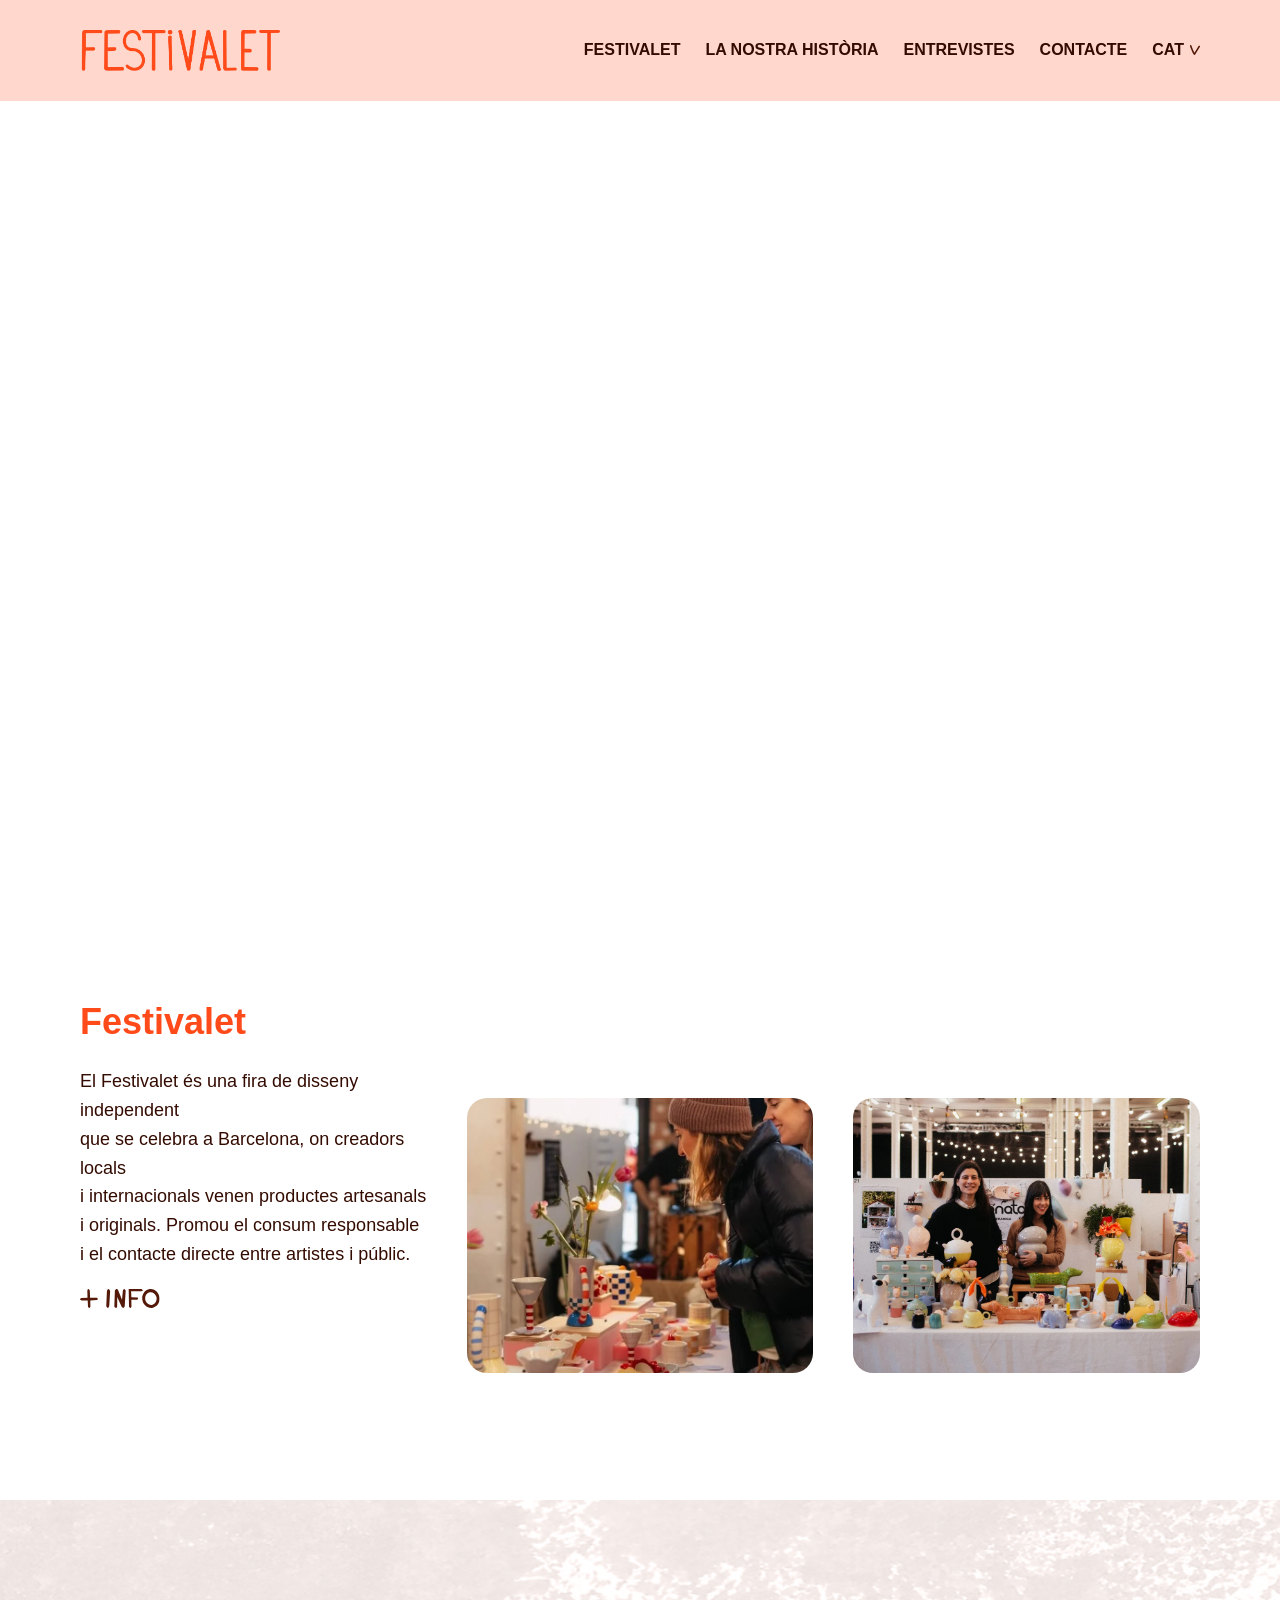
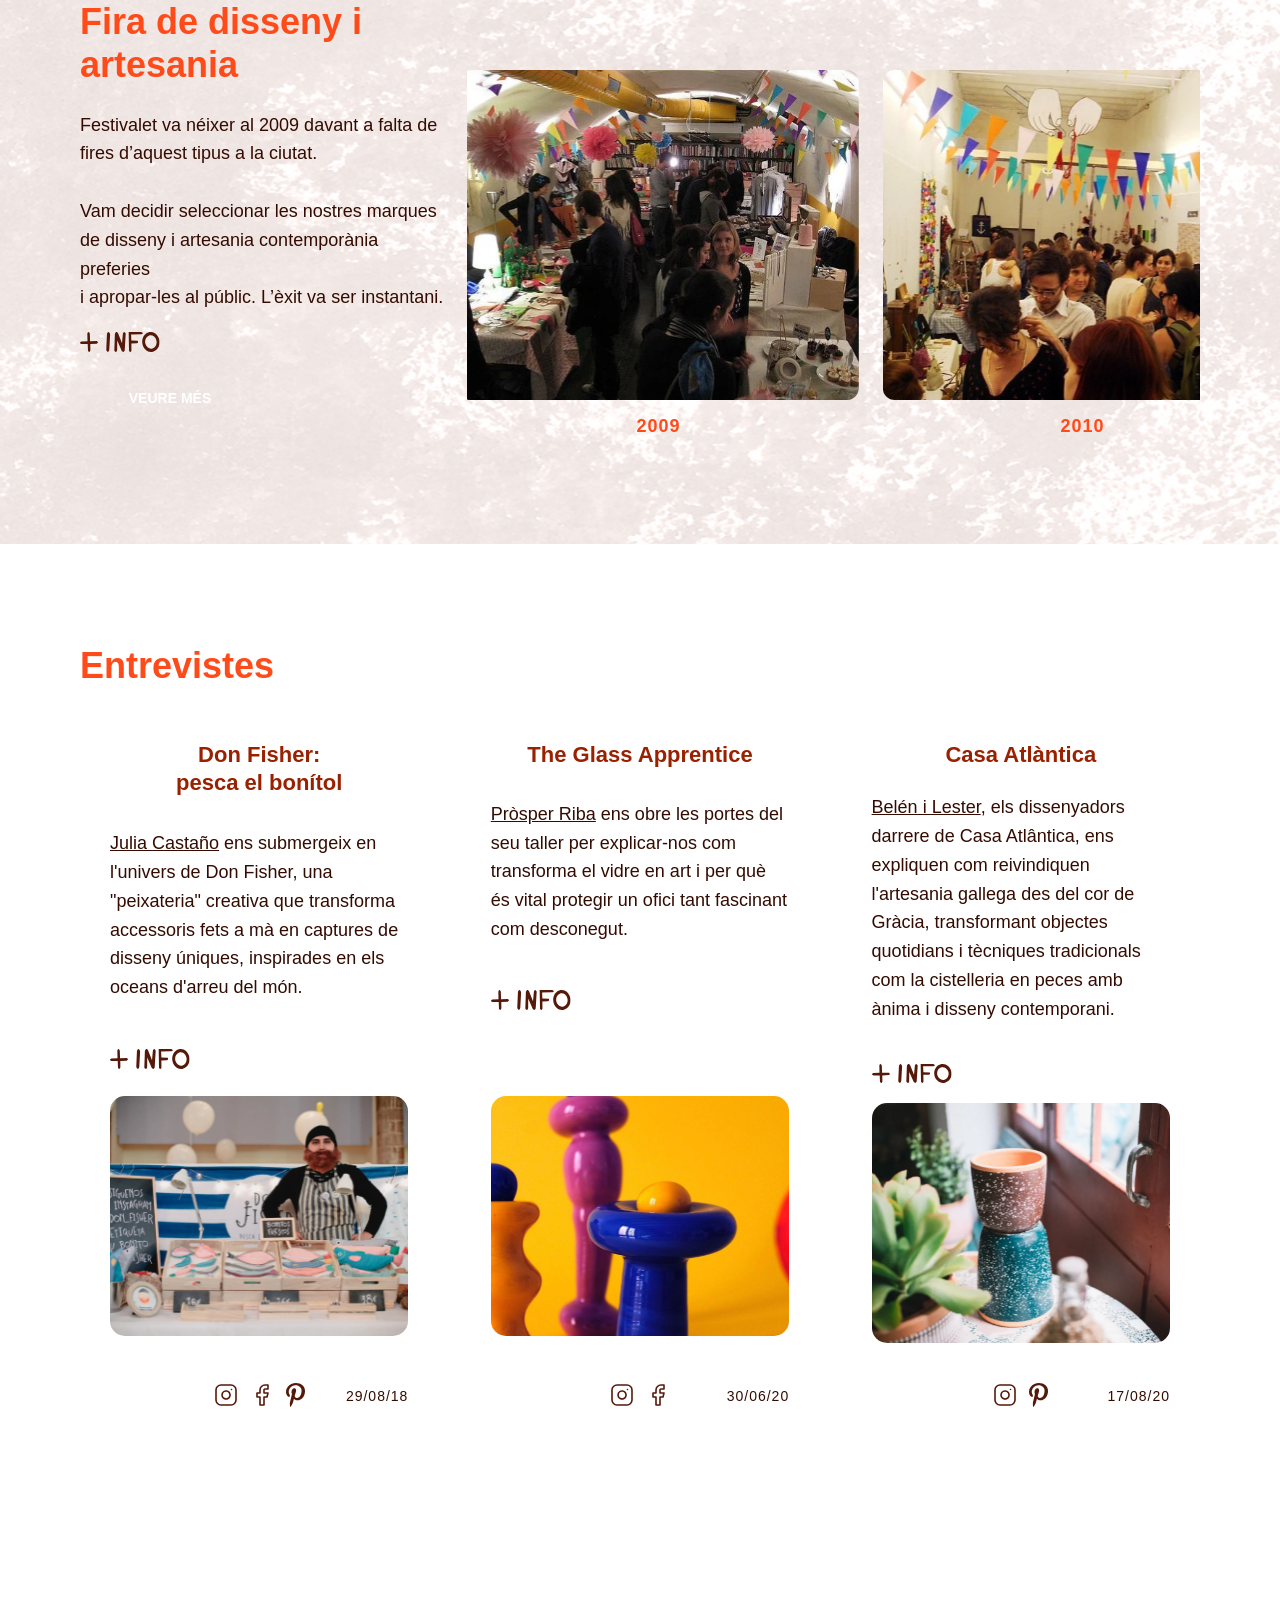
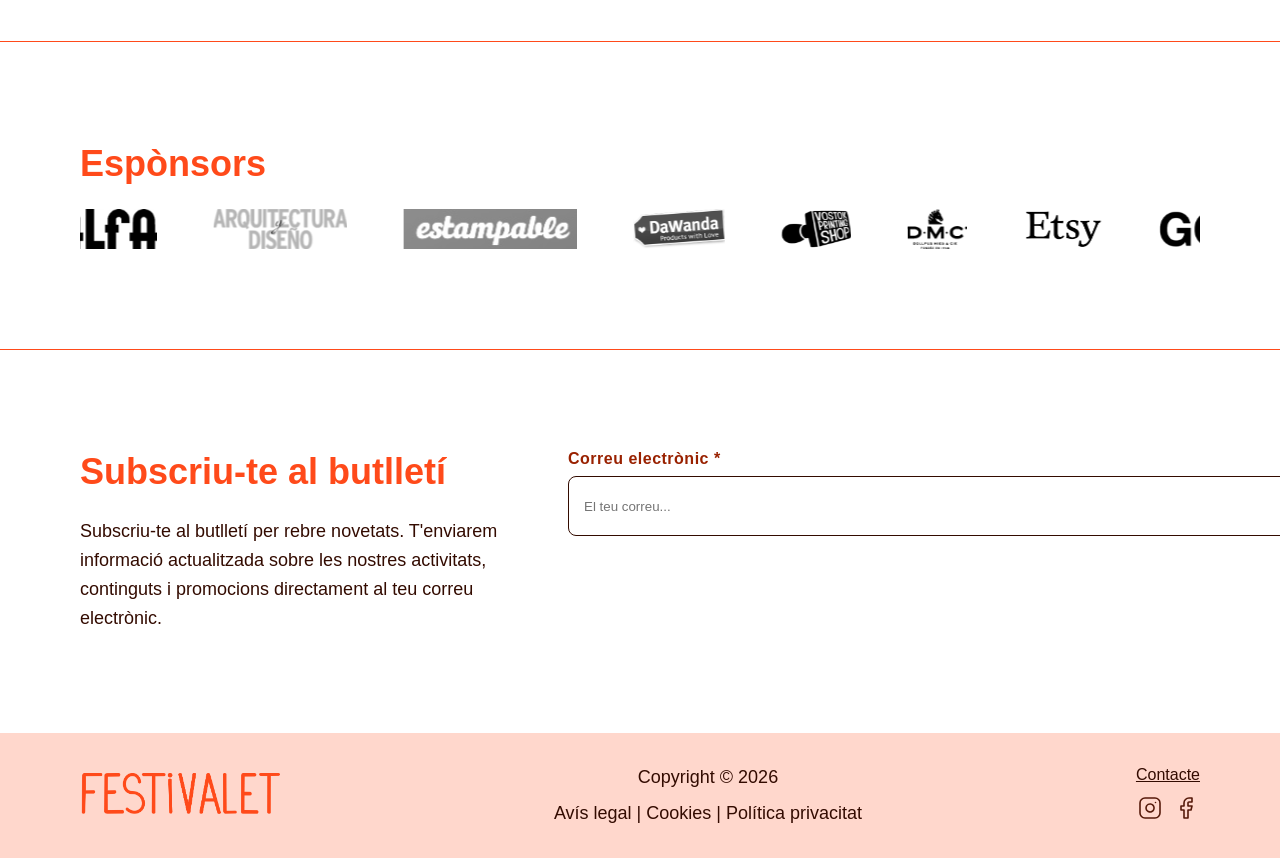
==== commit 36c7e4f2: "web festivalet" ====
--- a/index.html
+++ b/index.html
@@ -157,7 +157,7 @@
 
 <!-- /* HISTÒRIA */ -->
 
-<section class="fira" style="background-image: url('../home/fons.png'); background-size: cover; background-position: center; background-repeat: no-repeat;">
+<section class="fira" style="background-image: url('home/fons.png'); background-size: cover; background-position: center; background-repeat: no-repeat;">
     <div class="text">
         <h2>Fira de disseny i artesania</h2>
 
@@ -241,9 +241,9 @@
 
             <div class="card-footer">
                 <div class="social-icons">
-                    <a href="https://www.instagram.com/don_fisher" target="_blank" rel="noopener noreferrer"><img src="../icones/instagram.svg" alt="Instagram"></a>
-                    <a href="https://www.facebook.com/donfishershop" target="_blank" rel="noopener noreferrer"><img src="../icones/facebook.svg" alt="Facebook"></a>
-                    <a href="https://es.pinterest.com/donfishershop/" target="_blank" rel="noopener noreferrer"><img src="../icones/pinterest.svg" alt="Pinterest"></a>
+                    <a href="https://www.instagram.com/don_fisher" target="_blank" rel="noopener noreferrer"><img src="icones/instagram.svg" alt="Instagram"></a>
+                    <a href="https://www.facebook.com/donfishershop" target="_blank" rel="noopener noreferrer"><img src="icones/facebook.svg" alt="Facebook"></a>
+                    <a href="https://es.pinterest.com/donfishershop/" target="_blank" rel="noopener noreferrer"><img src="icones/pinterest.svg" alt="Pinterest"></a>
                 </div>
                 <span class="date">29/08/18</span>
             </div>
@@ -261,8 +261,8 @@
             
             <div class="card-footer">
                 <div class="social-icons">
-                    <a href="https://www.instagram.com/theglassapprentice/" target="_blank" rel="noopener noreferrer"><img src="../icones/instagram.svg" alt="Instagram"></a>
-                    <a href="https://www.facebook.com/theglassapprentice" target="_blank" rel="noopener noreferrer"><img src="../icones/facebook.svg" alt="Facebook"></a>
+                    <a href="https://www.instagram.com/theglassapprentice/" target="_blank" rel="noopener noreferrer"><img src="icones/instagram.svg" alt="Instagram"></a>
+                    <a href="https://www.facebook.com/theglassapprentice" target="_blank" rel="noopener noreferrer"><img src="icones/facebook.svg" alt="Facebook"></a>
                 </div>
                 <span class="date">30/06/20</span>
             </div>
@@ -280,8 +280,8 @@
             
             <div class="card-footer">
                 <div class="social-icons">
-                    <a href="https://www.instagram.com/casaatlantica/" target="_blank" rel="noopener noreferrer"><img src="../icones/instagram.svg" alt="Instagram"></a>
-                    <a href="https://es.pinterest.com/casa_atlantica/" target="_blank" rel="noopener noreferrer"><img src="../icones/pinterest.svg" alt="Pinterest"></a>
+                    <a href="https://www.instagram.com/casaatlantica/" target="_blank" rel="noopener noreferrer"><img src="icones/instagram.svg" alt="Instagram"></a>
+                    <a href="https://es.pinterest.com/casa_atlantica/" target="_blank" rel="noopener noreferrer"><img src="icones/pinterest.svg" alt="Pinterest"></a>
                 </div>
                 <span class="date">17/08/20</span>
             </div>
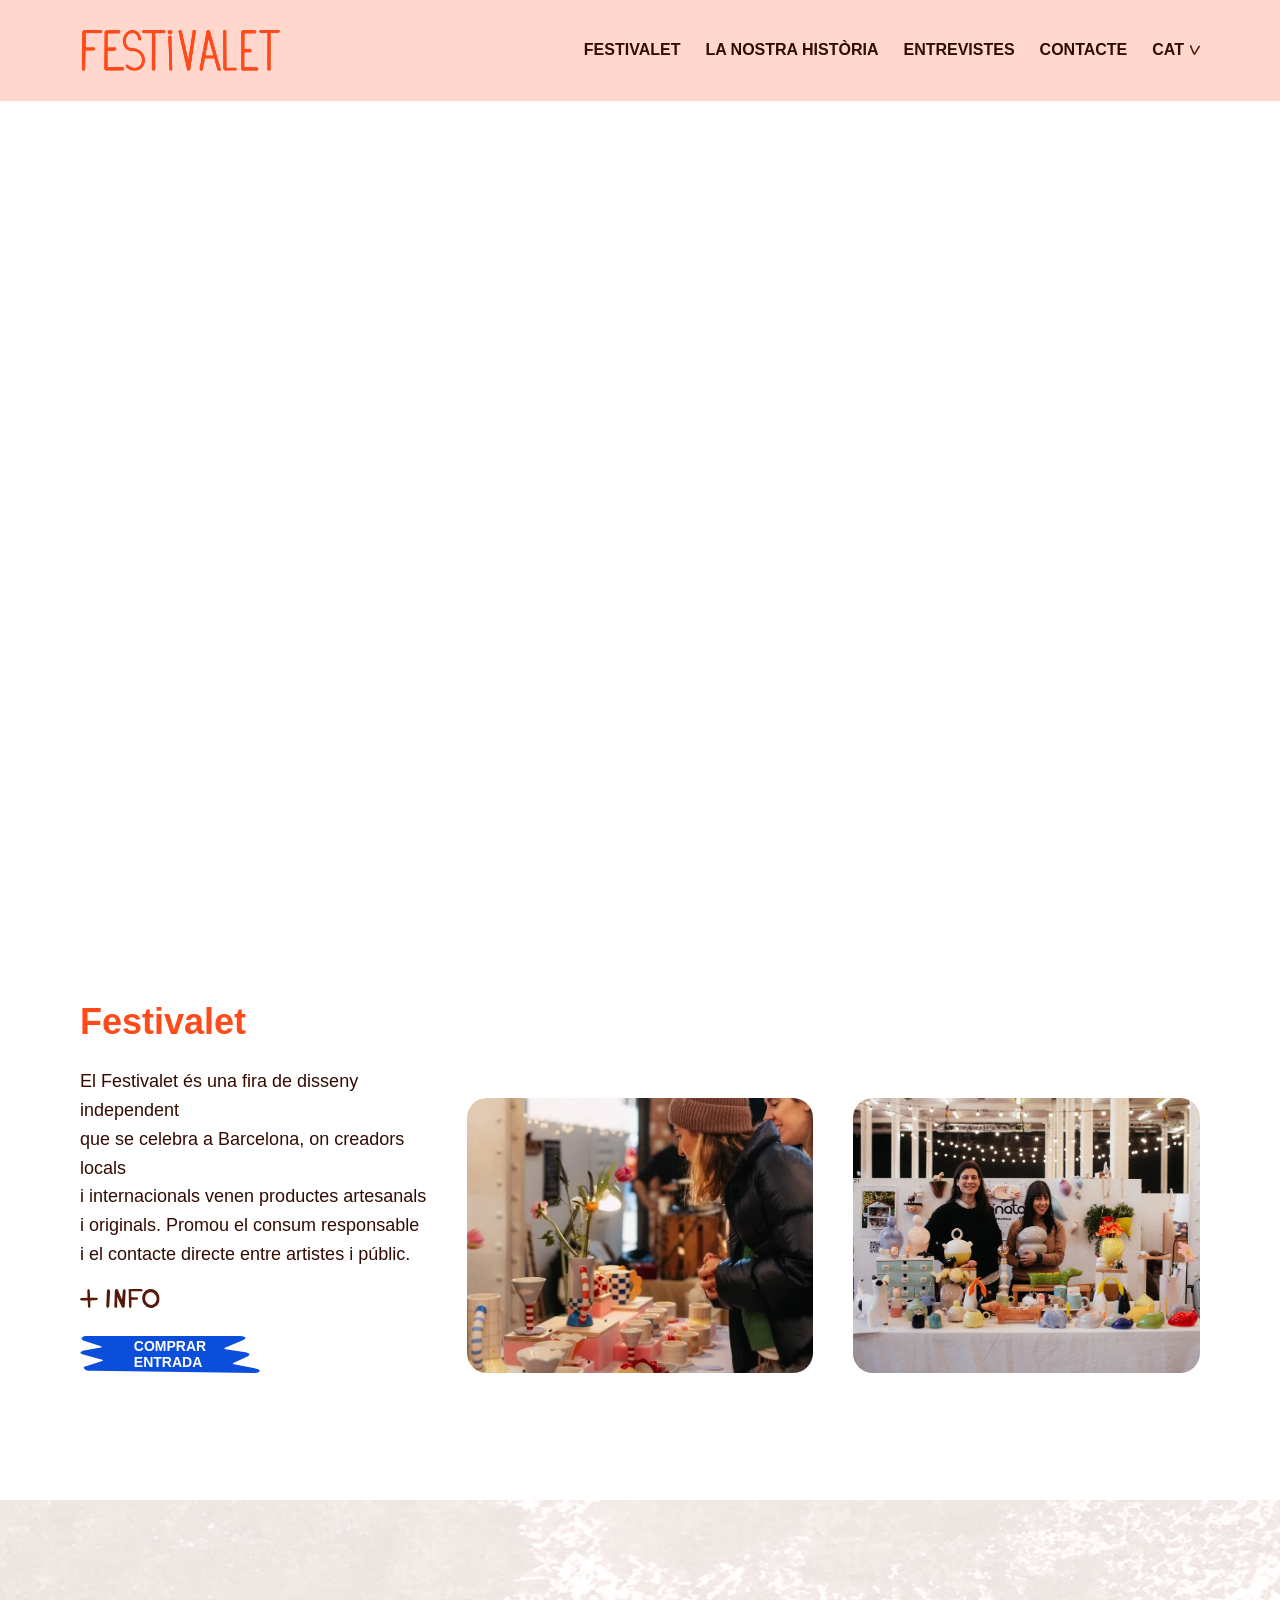
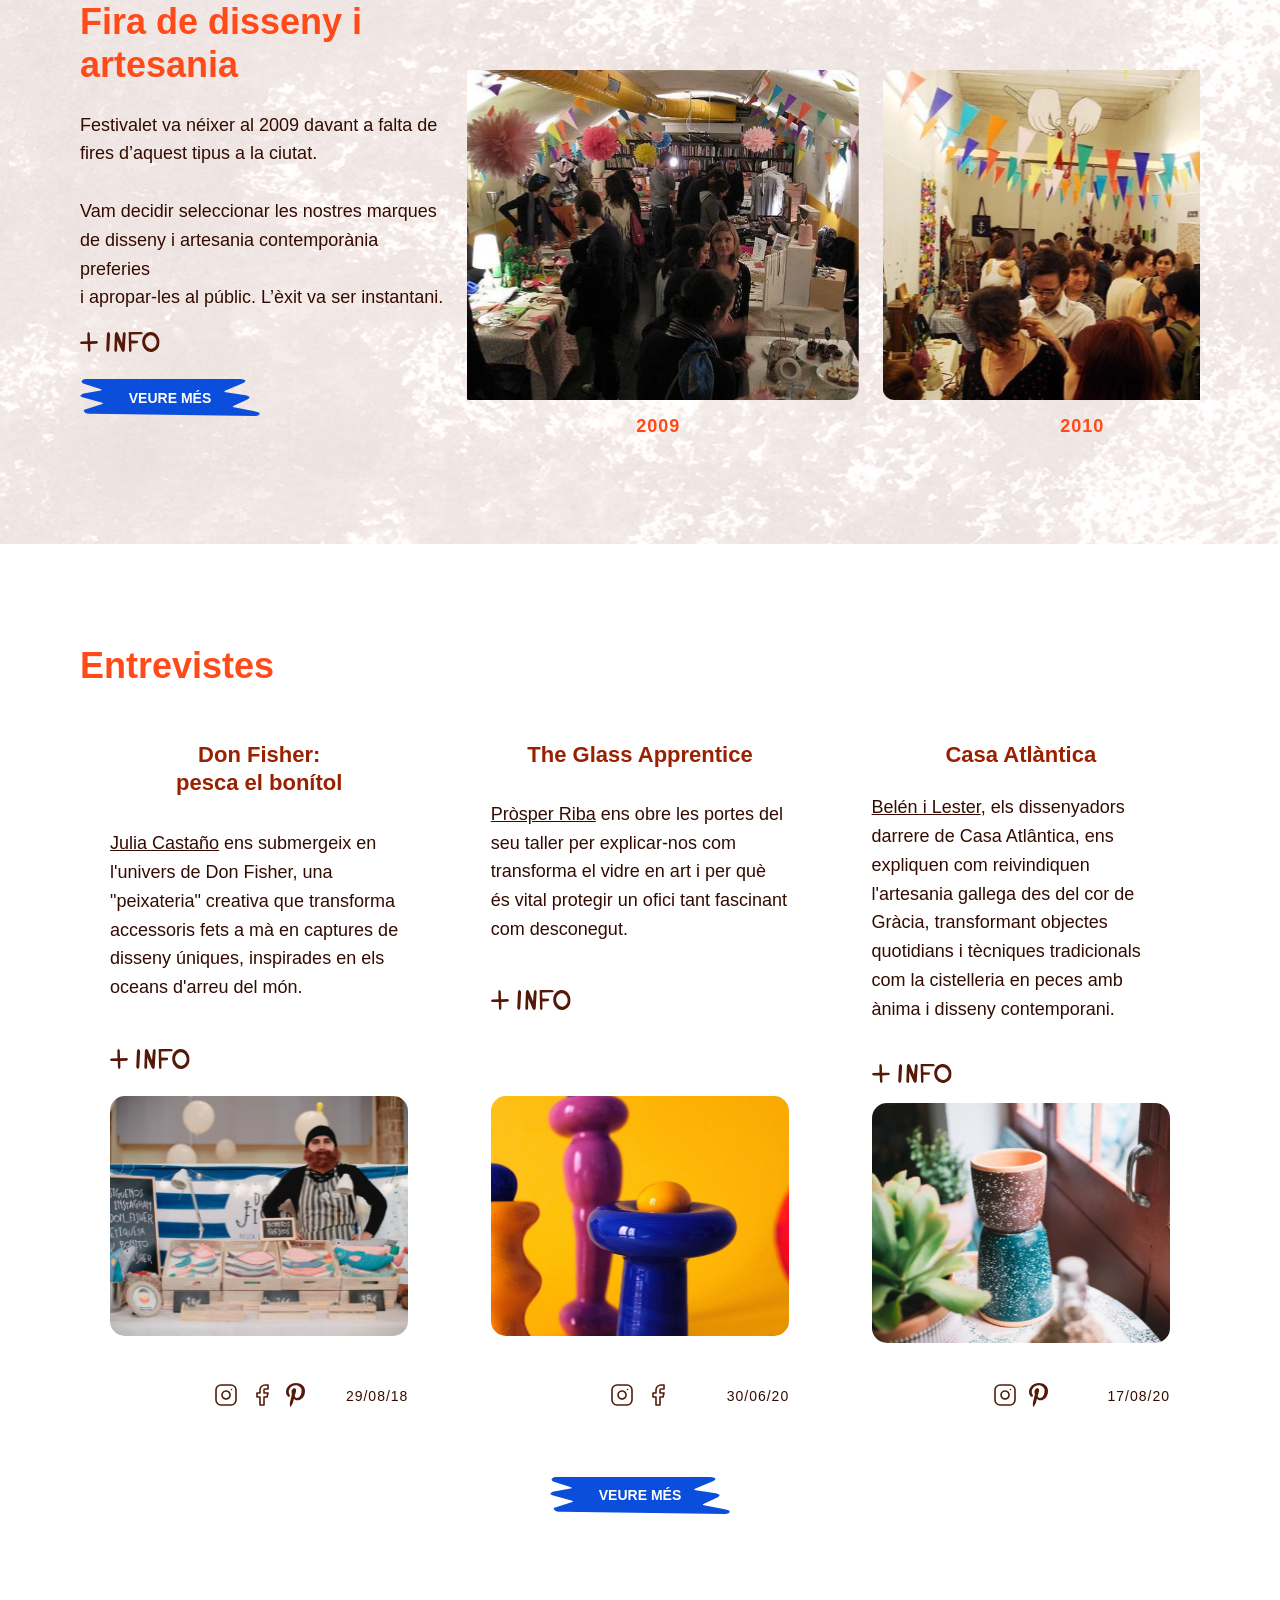
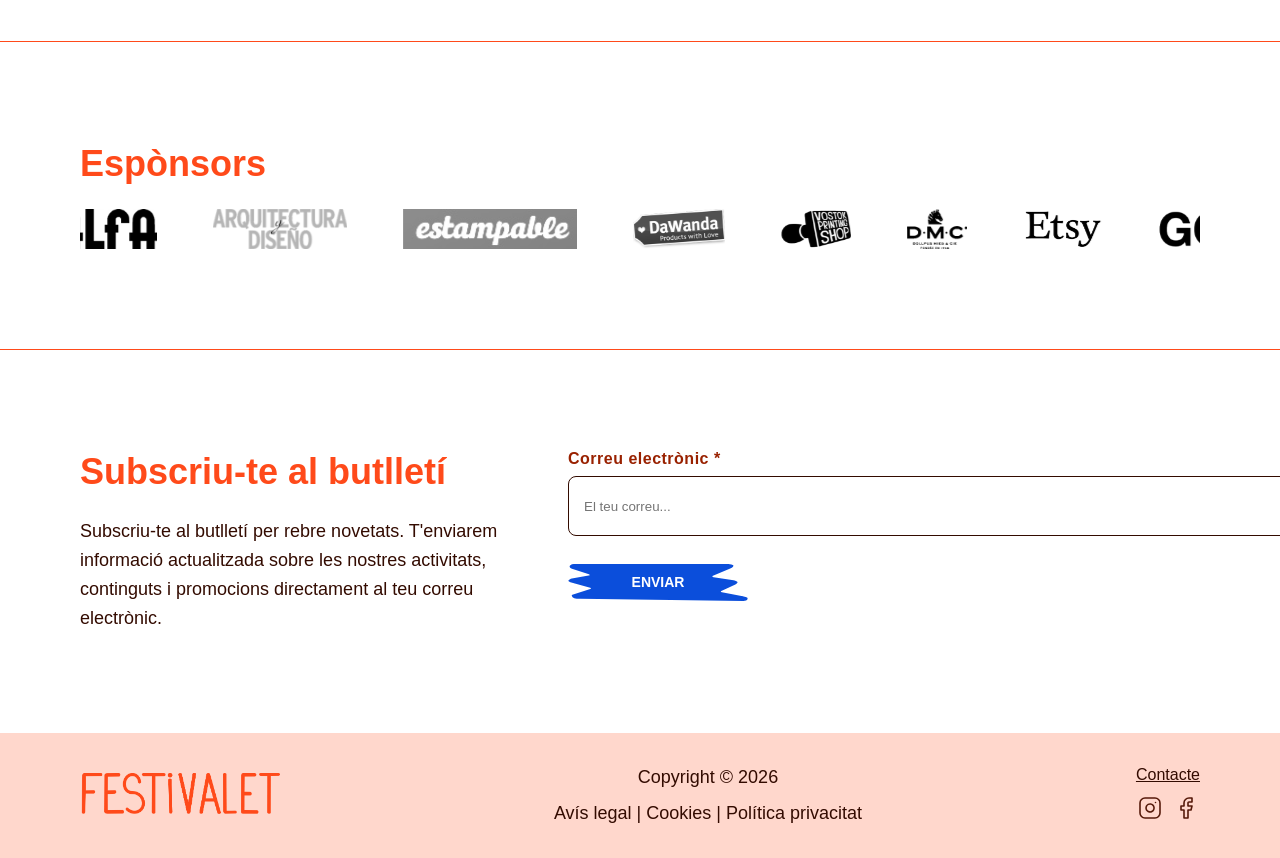
==== commit 94bef2ea: "web festivalet" ====
--- a/index.html
+++ b/index.html
@@ -13,7 +13,7 @@
 
     <meta property="og:title" content="Festivalet">
 
-    <link rel="stylesheet" href="css/home.css">
+    <link rel="stylesheet" href="../css/home.css">
 </head>
 
 <body>
--- a/css/home.css
+++ b/css/home.css
@@ -32,7 +32,7 @@
   height: 52px;
   margin-top: 20px;
   margin-bottom: 20px;
-  background-image: url("icones/boto.svg");
+  background-image: url("../icones/boto.svg");
   background-size: contain;
   background-position: center;
   background-repeat: no-repeat;
@@ -74,7 +74,7 @@
   height: 52px;
   margin-top: 20px;
   margin-bottom: 20px;
-  background-image: url("icones/boto.svg");
+  background-image: url("../icones/boto.svg") ;
   background-size: contain;
   background-position: center;
   background-repeat: no-repeat;
@@ -422,7 +422,7 @@
 }
 
 .card {
-  background-image: url('entrevistes/grafica.svg');
+  background-image: url('../entrevistes/grafica.svg');
   background-size: cover;
   padding: 30px;
   border-radius: 20px;
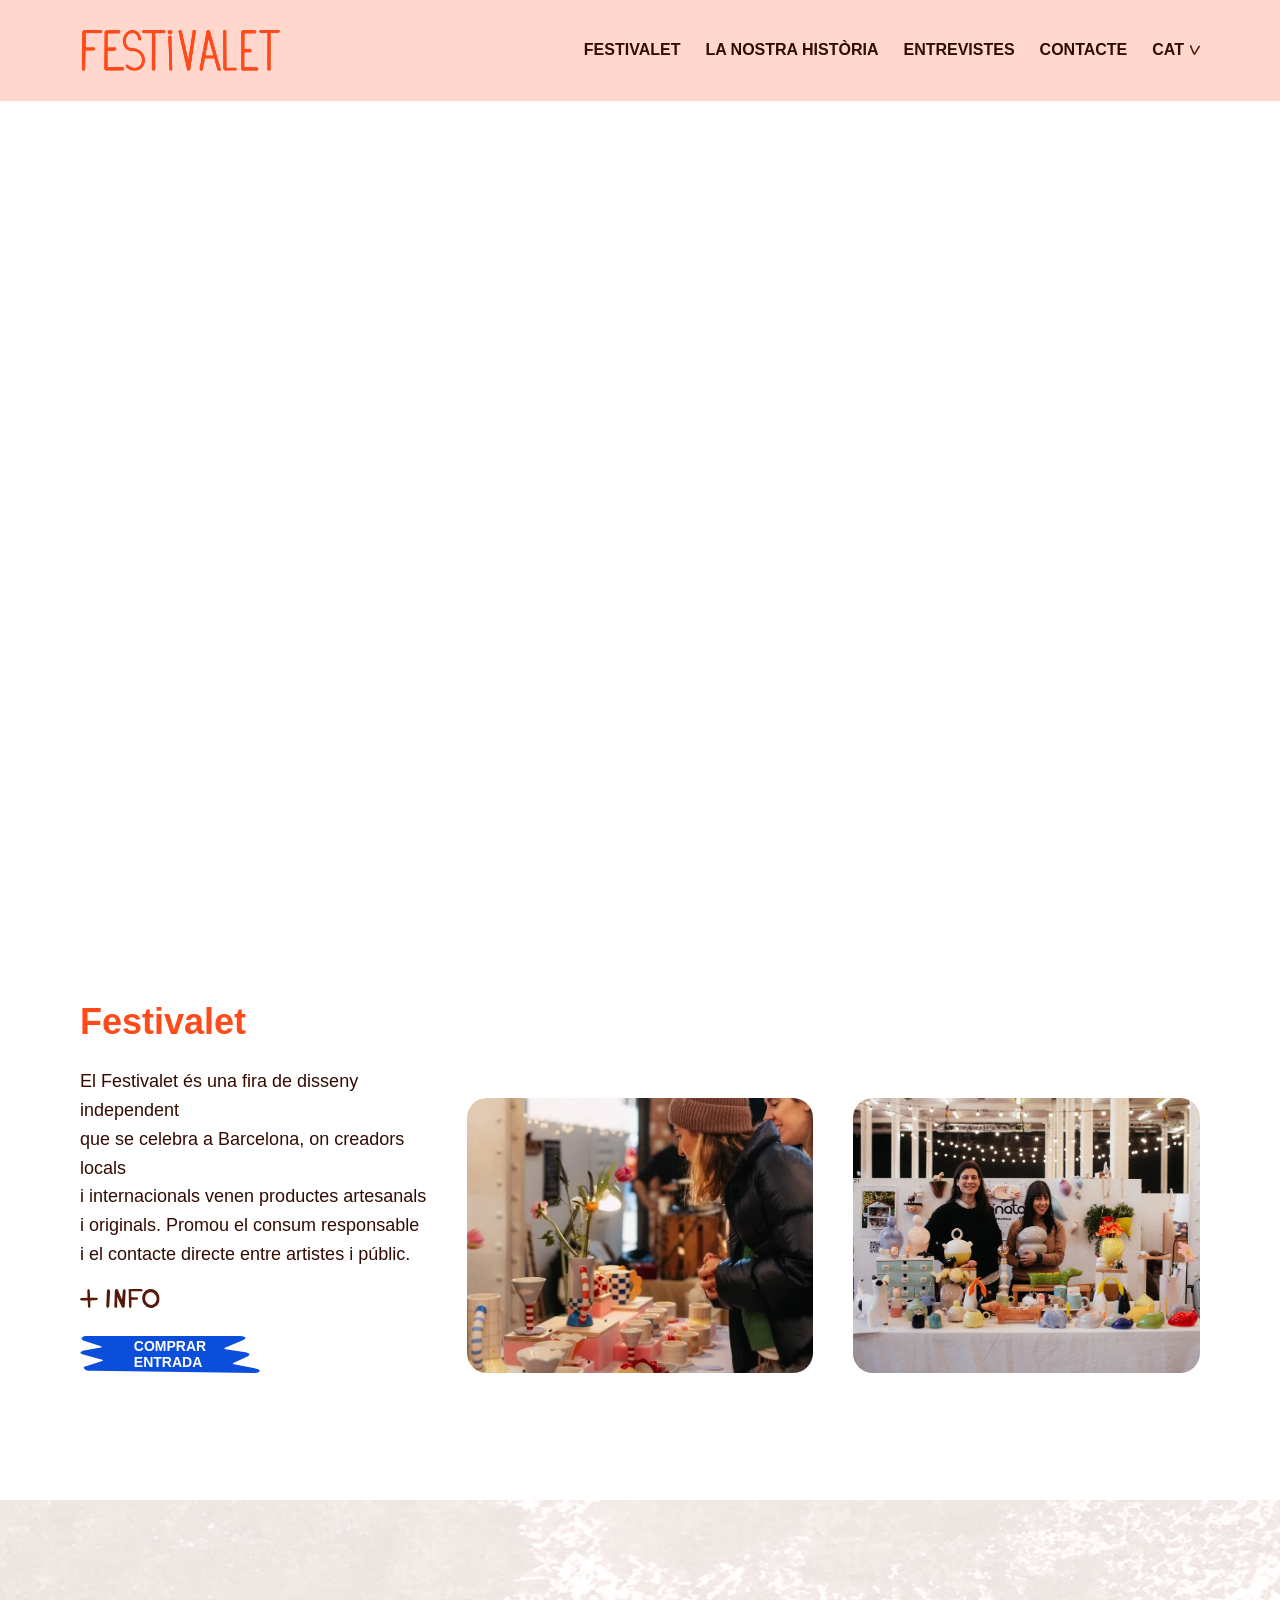
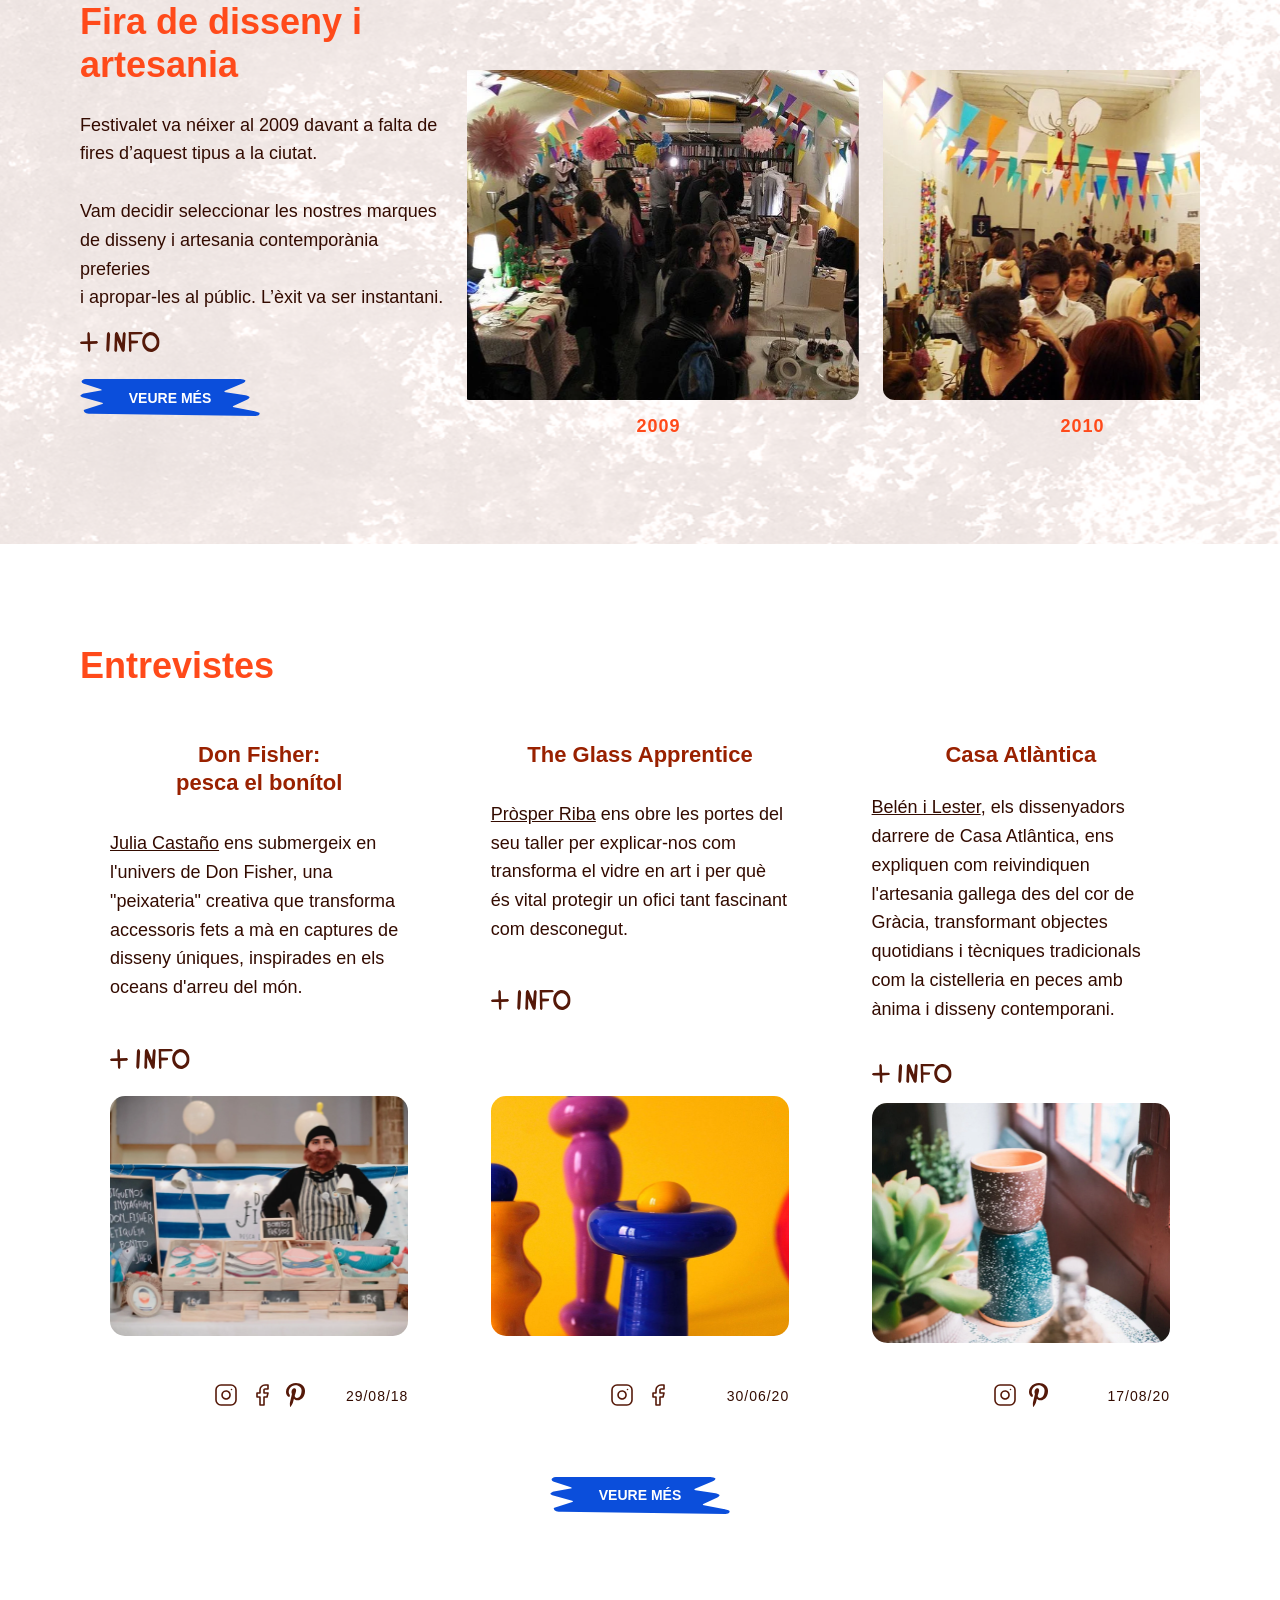
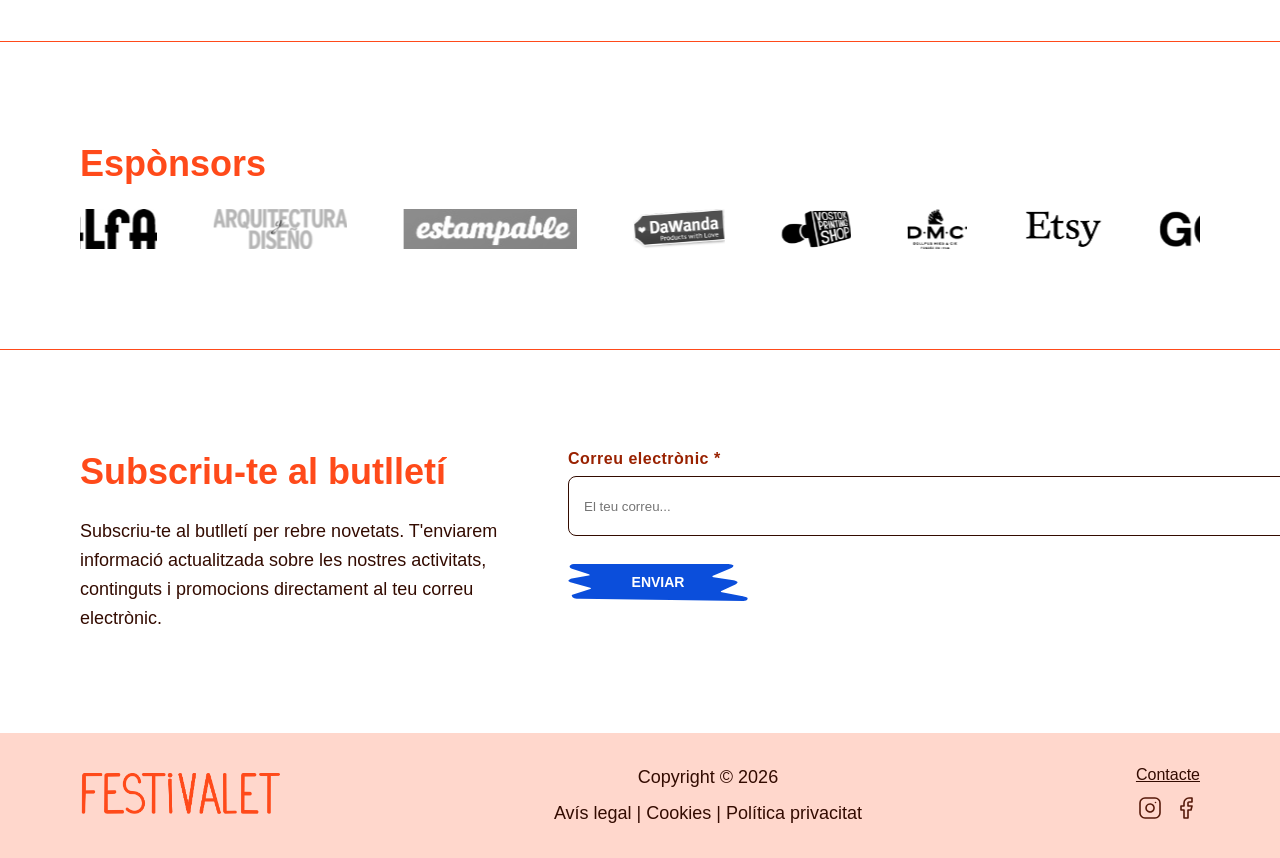
==== commit 0ef60733: "web festivalet" ====
--- a/index.html
+++ b/index.html
@@ -13,7 +13,7 @@
 
     <meta property="og:title" content="Festivalet">
 
-    <link rel="stylesheet" href="../css/home.css">
+    <link rel="stylesheet" href="css/home.css">
 </head>
 
 <body>
